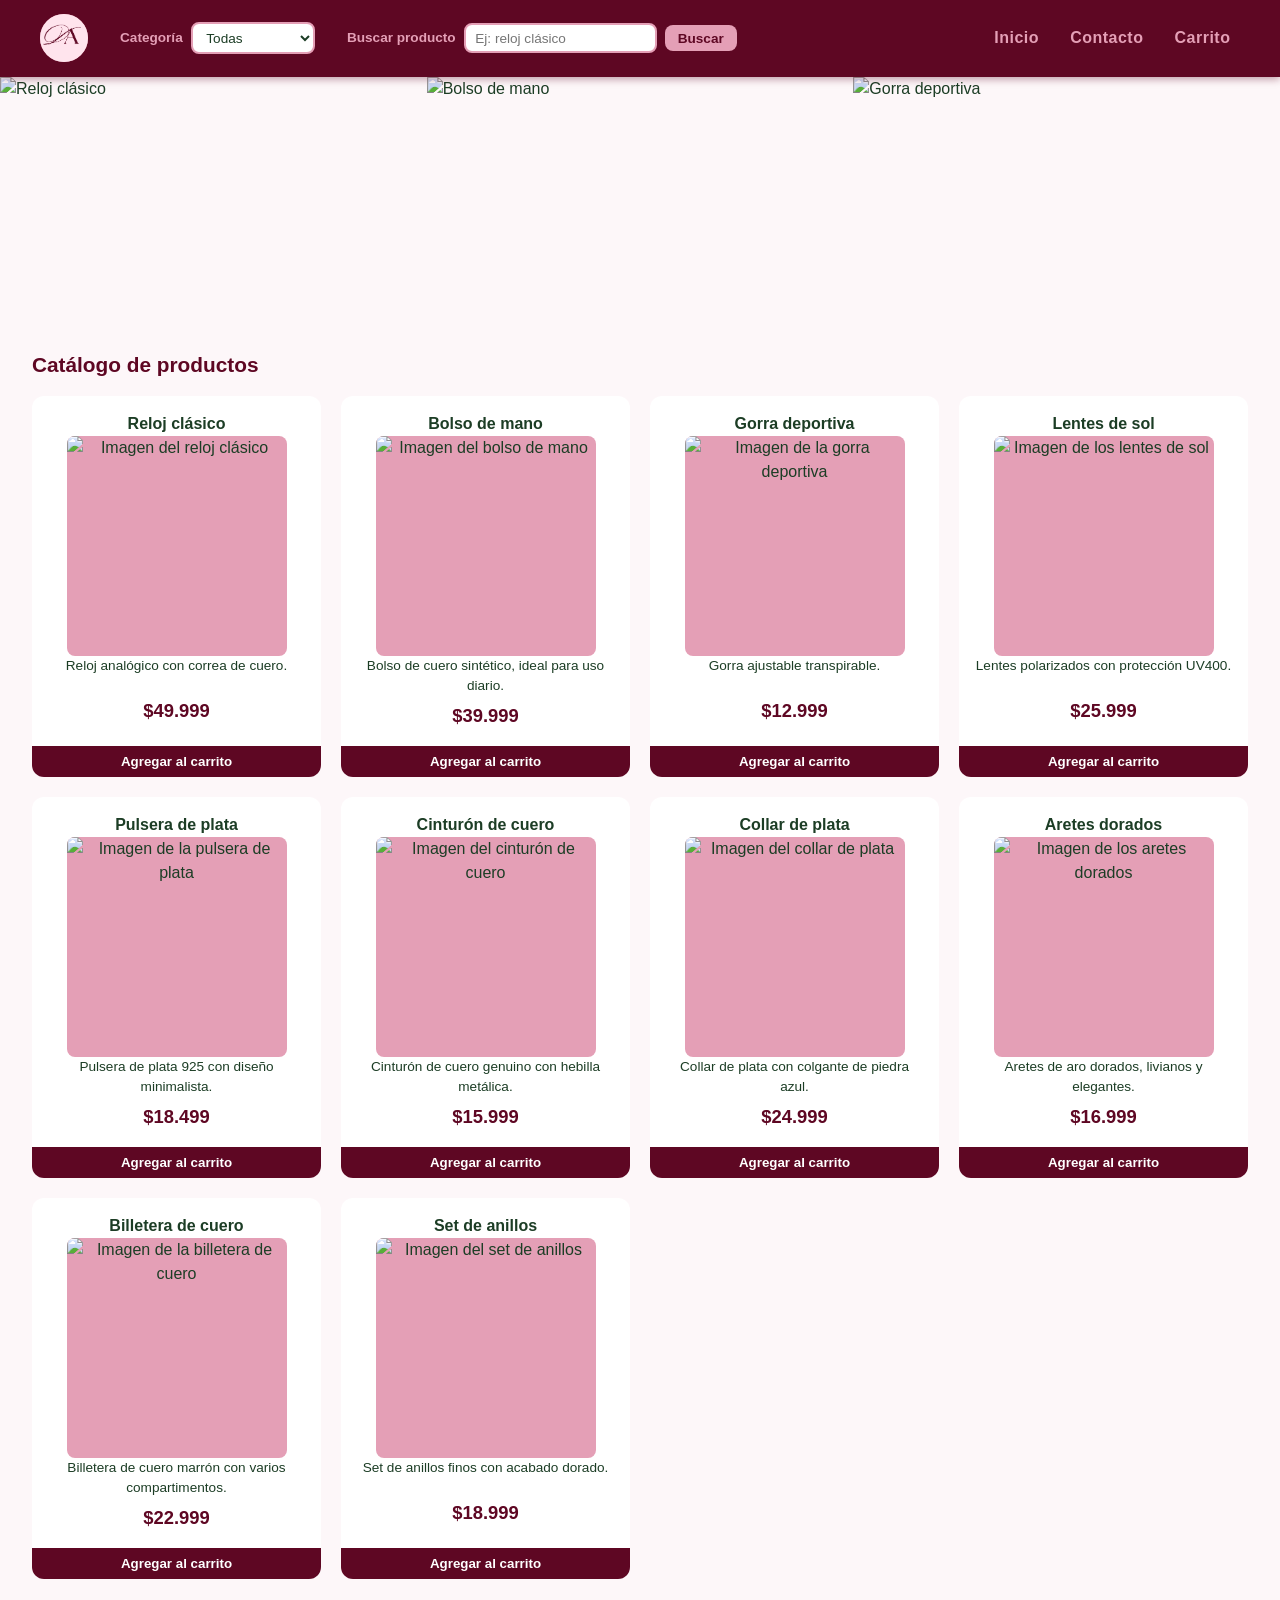
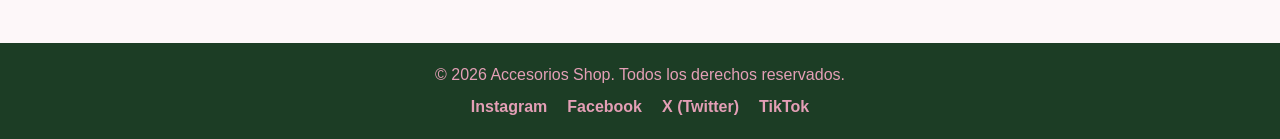
==== index.html @ 0db2d93f "Añade un panel de administración y funcionalidad de edición de productos con nuevos estilos." ====
<!DOCTYPE html>
<html lang="es">
<head>
    <meta charset="UTF-8">
    <meta name="viewport" content="width=device-width, initial-scale=1.0">
    <meta name="description" content="Tienda online de accesorios: relojes, bolsos, gorras y más.">
    <title>Accesorios Shop | E-commerce</title>
    <link rel="stylesheet" href="assets/css/styles.css">
</head>
<body>
    <header>
        <img class="logo" src="assets/img/2.png" alt="Logo de Accesorios Shop" width="48" height="48">

        <form id="filtro-categorias" aria-label="Filtrar por categoría">
            <label for="categoria">Categoría</label>
            <select id="categoria" name="categoria">
                <option value="todas">Todas</option>
                <option value="relojes">Relojes</option>
                <option value="bolsos">Bolsos</option>
                <option value="gorras">Gorras</option>
                <option value="lentes">Lentes de sol</option>
                <option value="joyeria">Joyería</option>
            </select>
        </form>

        <form id="busqueda-producto" action="index.html" method="get" aria-label="Buscar un producto">
            <label for="busqueda">Buscar producto</label>
            <input type="search" id="busqueda" name="busqueda" placeholder="Ej: reloj clásico" list="lista-productos">
            <datalist id="lista-productos">
                <option value="Reloj clásico"></option>
                <option value="Bolso de mano"></option>
                <option value="Gorra deportiva"></option>
                <option value="Lentes de sol"></option>
                <option value="Pulsera de plata"></option>
                <option value="Cinturón de cuero"></option>
                <option value="Collar de plata"></option>
                <option value="Aretes dorados"></option>
                <option value="Billetera de cuero"></option>
                <option value="Set de anillos"></option>
            </datalist>
            <button type="submit">Buscar</button>
        </form>

        <nav class="navbar" aria-label="Navegación principal">
            <ul>
                <li><a href="index.html">Inicio</a></li>
                <li><a href="contacto.html">Contacto</a></li>
                <li><a href="carrito.html">Carrito</a></li>
            </ul>
        </nav>
    </header>

    <div id="galeria-fotos" aria-label="Galería de fotografías decorativa">
        <div class="fotos">
            <img src="https://images.unsplash.com/photo-1777457900943-7fd2f7c42529?q=85&fm=jpg&crop=entropy&cs=srgb&w=800" alt="Reloj clásico">
            <img src="https://images.unsplash.com/photo-1598532163257-ae3c6b2524b6?q=85&fm=jpg&crop=entropy&cs=srgb&w=800" alt="Bolso de mano">
            <img src="https://images.unsplash.com/photo-1588850561407-ed78c282e89b?q=85&fm=jpg&crop=entropy&cs=srgb&w=800" alt="Gorra deportiva">
        </div>
    </div>

    <main>
        <section id="catalogo" aria-labelledby="titulo-catalogo">
            <h2 id="titulo-catalogo">Catálogo de productos</h2>
            <ul>
                <li>
                    <a href="producto.html">
                        <article>
                            <h3>Reloj clásico</h3>
                            <img src="https://images.unsplash.com/photo-1777457900943-7fd2f7c42529?q=85&fm=jpg&crop=entropy&cs=srgb&w=800" alt="Imagen del reloj clásico" width="200" height="200">
                            <p>Reloj analógico con correa de cuero.</p>
                            <p>$49.999</p>
                        </article>
                    </a>
                    <form action="carrito.html" method="get">
                        <label class="sr-only" for="agregar-1">Agregar reloj clásico al carrito</label>
                        <input type="hidden" id="agregar-1" name="producto" value="reloj-clasico">
                        <button type="submit">Agregar al carrito</button>
                    </form>
                </li>
                <li>
                    <a href="producto.html">
                        <article>
                            <h3>Bolso de mano</h3>
                            <img src="https://images.unsplash.com/photo-1598532163257-ae3c6b2524b6?q=85&fm=jpg&crop=entropy&cs=srgb&w=800" alt="Imagen del bolso de mano" width="200" height="200">
                            <p>Bolso de cuero sintético, ideal para uso diario.</p>
                            <p>$39.999</p>
                        </article>
                    </a>
                    <form action="carrito.html" method="get">
                        <label class="sr-only" for="agregar-2">Agregar bolso de mano al carrito</label>
                        <input type="hidden" id="agregar-2" name="producto" value="bolso-de-mano">
                        <button type="submit">Agregar al carrito</button>
                    </form>
                </li>
                <li>
                    <a href="producto.html">
                        <article>
                            <h3>Gorra deportiva</h3>
                            <img src="https://images.unsplash.com/photo-1588850561407-ed78c282e89b?q=85&fm=jpg&crop=entropy&cs=srgb&w=800" alt="Imagen de la gorra deportiva" width="200" height="200">
                            <p>Gorra ajustable transpirable.</p>
                            <p>$12.999</p>
                        </article>
                    </a>
                    <form action="carrito.html" method="get">
                        <label class="sr-only" for="agregar-3">Agregar gorra deportiva al carrito</label>
                        <input type="hidden" id="agregar-3" name="producto" value="gorra-deportiva">
                        <button type="submit">Agregar al carrito</button>
                    </form>
                </li>
                <li>
                    <a href="producto.html">
                        <article>
                            <h3>Lentes de sol</h3>
                            <img src="https://images.unsplash.com/photo-1584036553516-bf83210aa16c?q=85&fm=jpg&crop=entropy&cs=srgb&w=800" alt="Imagen de los lentes de sol" width="200" height="200">
                            <p>Lentes polarizados con protección UV400.</p>
                            <p>$25.999</p>
                        </article>
                    </a>
                    <form action="carrito.html" method="get">
                        <label class="sr-only" for="agregar-4">Agregar lentes de sol al carrito</label>
                        <input type="hidden" id="agregar-4" name="producto" value="lentes-de-sol">
                        <button type="submit">Agregar al carrito</button>
                    </form>
                </li>
                <li>
                    <a href="producto.html">
                        <article>
                            <h3>Pulsera de plata</h3>
                            <img src="https://images.unsplash.com/photo-1681091638833-b2409f8ee8d8?q=85&fm=jpg&crop=entropy&cs=srgb&w=800" alt="Imagen de la pulsera de plata" width="200" height="200">
                            <p>Pulsera de plata 925 con diseño minimalista.</p>
                            <p>$18.499</p>
                        </article>
                    </a>
                    <form action="carrito.html" method="get">
                        <label class="sr-only" for="agregar-5">Agregar pulsera de plata al carrito</label>
                        <input type="hidden" id="agregar-5" name="producto" value="pulsera-de-plata">
                        <button type="submit">Agregar al carrito</button>
                    </form>
                </li>
                <li>
                    <a href="producto.html">
                        <article>
                            <h3>Cinturón de cuero</h3>
                            <img src="https://images.unsplash.com/photo-1565251419287-9097aa7299ec?q=85&fm=jpg&crop=entropy&cs=srgb&w=800" alt="Imagen del cinturón de cuero" width="200" height="200">
                            <p>Cinturón de cuero genuino con hebilla metálica.</p>
                            <p>$15.999</p>
                        </article>
                    </a>
                    <form action="carrito.html" method="get">
                        <label class="sr-only" for="agregar-6">Agregar cinturón de cuero al carrito</label>
                        <input type="hidden" id="agregar-6" name="producto" value="cinturon-de-cuero">
                        <button type="submit">Agregar al carrito</button>
                    </form>
                </li>
                <li>
                    <a href="producto.html">
                        <article>
                            <h3>Collar de plata</h3>
                            <img src="https://images.unsplash.com/photo-1599643478518-a784e5dc4c8f?q=85&fm=jpg&crop=entropy&cs=srgb&w=800" alt="Imagen del collar de plata" width="200" height="200">
                            <p>Collar de plata con colgante de piedra azul.</p>
                            <p>$24.999</p>
                        </article>
                    </a>
                    <form action="carrito.html" method="get">
                        <label class="sr-only" for="agregar-7">Agregar collar de plata al carrito</label>
                        <input type="hidden" id="agregar-7" name="producto" value="collar-de-plata">
                        <button type="submit">Agregar al carrito</button>
                    </form>
                </li>
                <li>
                    <a href="producto.html">
                        <article>
                            <h3>Aretes dorados</h3>
                            <img src="https://images.unsplash.com/photo-1630019852942-f89202989a59?q=85&fm=jpg&crop=entropy&cs=srgb&w=800" alt="Imagen de los aretes dorados" width="200" height="200">
                            <p>Aretes de aro dorados, livianos y elegantes.</p>
                            <p>$16.999</p>
                        </article>
                    </a>
                    <form action="carrito.html" method="get">
                        <label class="sr-only" for="agregar-8">Agregar aretes dorados al carrito</label>
                        <input type="hidden" id="agregar-8" name="producto" value="aretes-dorados">
                        <button type="submit">Agregar al carrito</button>
                    </form>
                </li>
                <li>
                    <a href="producto.html">
                        <article>
                            <h3>Billetera de cuero</h3>
                            <img src="https://images.unsplash.com/photo-1627123424574-724758594e93?q=85&fm=jpg&crop=entropy&cs=srgb&w=800" alt="Imagen de la billetera de cuero" width="200" height="200">
                            <p>Billetera de cuero marrón con varios compartimentos.</p>
                            <p>$22.999</p>
                        </article>
                    </a>
                    <form action="carrito.html" method="get">
                        <label class="sr-only" for="agregar-9">Agregar billetera de cuero al carrito</label>
                        <input type="hidden" id="agregar-9" name="producto" value="billetera-de-cuero">
                        <button type="submit">Agregar al carrito</button>
                    </form>
                </li>
                <li>
                    <a href="producto.html">
                        <article>
                            <h3>Set de anillos</h3>
                            <img src="https://images.unsplash.com/photo-1605100804763-247f67b3557e?q=85&fm=jpg&crop=entropy&cs=srgb&w=800" alt="Imagen del set de anillos" width="200" height="200">
                            <p>Set de anillos finos con acabado dorado.</p>
                            <p>$18.999</p>
                        </article>
                    </a>
                    <form action="carrito.html" method="get">
                        <label class="sr-only" for="agregar-10">Agregar set de anillos al carrito</label>
                        <input type="hidden" id="agregar-10" name="producto" value="set-de-anillos">
                        <button type="submit">Agregar al carrito</button>
                    </form>
                </li>
            </ul>
        </section>
    </main>

    <footer>
        <p>&copy; 2026 Accesorios Shop. Todos los derechos reservados.</p>
        <nav aria-label="Redes sociales">
            <ul>
                <li><a href="https://www.instagram.com/" target="_blank" rel="noopener noreferrer">Instagram</a></li>
                <li><a href="https://www.facebook.com/" target="_blank" rel="noopener noreferrer">Facebook</a></li>
                <li><a href="https://x.com/" target="_blank" rel="noopener noreferrer">X (Twitter)</a></li>
                <li><a href="https://www.tiktok.com/" target="_blank" rel="noopener noreferrer">TikTok</a></li>
            </ul>
        </nav>
    </footer>
</body>
</html>
---- assets/css/styles.css ----
:root {
    --bordo-oscuro: #5E0723;
    --rosa-claro: #E49FB6;
    --verde-oscuro: #1C3D25;
    --blanco: #FDF7F9;
}

* {
    margin: 0;
    padding: 0;
    box-sizing: border-box;
}

body {
    font-family: "Segoe UI", Arial, sans-serif;
    background-color: var(--blanco);
    color: var(--verde-oscuro);
    line-height: 1.5;
}

a {
    text-decoration: none;
    color: inherit;
}

/* ---------- Header / Navbar ---------- */
header {
    display: flex;
    flex-wrap: wrap;
    align-items: center;
    gap: 0.5rem 1rem;
    padding: 0.75rem 1rem;
    background-color: var(--bordo-oscuro);
    position: sticky;
    top: 0;
    z-index: 10;
    box-shadow: 0 2px 8px rgba(94, 7, 35, 0.4);
}

img {
    max-width: 100%;
    height: auto;
}

.logo {
    width: 48px;
    height: 48px;
    object-fit: contain;
    border-radius: 50%;
    background-color: var(--rosa-claro);
}

.navbar ul {
    list-style: none;
    display: flex;
    flex-direction: column;
    gap: 0.25rem;
}

.navbar a {
    font-size: 0.85rem;
    font-weight: 600;
    letter-spacing: 0.03em;
    color: var(--rosa-claro);
    padding: 0.25rem 0.6rem;
    border-radius: 6px;
    transition: background-color 0.2s, color 0.2s;
}

.navbar a:hover,
.navbar a:focus {
    background-color: var(--rosa-claro);
    color: var(--bordo-oscuro);
}

/* ---------- Galería de fotos decorativa ---------- */
#galeria-fotos {
    width: 100%;
    padding: 0;
    overflow: hidden;
}

#galeria-fotos .fotos {
    display: flex;
    flex-direction: row;
    width: 100%;
    padding: 0;
}

#galeria-fotos .fotos img {
    width: 33.333%;
    height: 180px;
    object-fit: cover;
    display: block;
    flex-shrink: 0;
}

/* ---------- Filtros del header ---------- */
#filtro-categorias,
#busqueda-producto {
    display: flex;
    align-items: center;
    gap: 0.5rem;
    margin-left: 1rem;
}

#filtro-categorias label,
#busqueda-producto label {
    font-weight: 600;
    font-size: 0.85rem;
    color: var(--rosa-claro);
}

#filtro-categorias select,
#busqueda-producto input[type="search"] {
    padding: 0.35rem 0.6rem;
    border: 2px solid var(--rosa-claro);
    border-radius: 8px;
    background-color: #fff;
    color: var(--verde-oscuro);
    font-size: 0.85rem;
    cursor: pointer;
}

#busqueda-producto input[type="search"] {
    min-width: 160px;
    cursor: text;
}

#busqueda-producto input[type="search"]:focus {
    outline: none;
    border-color: var(--verde-oscuro);
    box-shadow: 0 0 0 3px rgba(228, 159, 182, 0.4);
}

#busqueda-producto button {
    padding: 0.35rem 0.8rem;
    border: none;
    border-radius: 8px;
    background-color: var(--rosa-claro);
    color: var(--bordo-oscuro);
    font-weight: 600;
    font-size: 0.85rem;
    cursor: pointer;
    transition: background-color 0.2s, color 0.2s;
}

#busqueda-producto button:hover,
#busqueda-producto button:focus {
    background-color: var(--verde-oscuro);
    color: #fff;
}

/* ---------- Catálogo ---------- */
#catalogo {
    max-width: 1400px;
    margin: 0 auto;
    padding: 1.5rem 2rem;
    width: 100%;
}

#catalogo h2 {
    font-size: 1.3rem;
    color: var(--bordo-oscuro);
    margin-bottom: 1rem;
}

#catalogo ul {
    list-style: none;
    display: grid;
    grid-template-columns: repeat(auto-fill, minmax(240px, 1fr));
    gap: 1.25rem;
}

#catalogo li > a {
    display: block;
    color: inherit;
}

#catalogo article {
    display: flex;
    flex-direction: column;
    align-items: center;
    text-align: center;
    background-color: #fff;
    border-radius: 12px 12px 0 0;
    padding: 1rem;
    height: 350px;
    transition: transform 0.2s, box-shadow 0.2s;
}

#catalogo article:hover {
    transform: translateY(-4px);
    box-shadow: 0 6px 14px rgba(94, 7, 35, 0.35);
}

#catalogo h3 {
    font-size: 1rem;
    color: var(--verde-oscuro);
}

#catalogo img {
    display: block;
    width: min(220px, 100%);
    height: auto;
    aspect-ratio: 1 / 1;
    object-fit: cover;
    object-position: center;
    flex-shrink: 0;
    margin: 0 auto;
    border-radius: 8px;
    background-color: var(--rosa-claro);
}

#catalogo p:nth-of-type(1) {
    font-size: 0.85rem;
    color: var(--verde-oscuro);
    flex-grow: 1;
}

#catalogo p:nth-of-type(2) {
    font-size: 1.15rem;
    font-weight: 700;
    color: var(--bordo-oscuro);
    margin: 0.35rem 0;
}

#catalogo button {
    width: 100%;
    padding: 0.5rem;
    border: none;
    border-radius: 0 0 12px 12px;
    background-color: var(--bordo-oscuro);
    color: #fff;
    font-weight: 600;
    cursor: pointer;
    transition: background-color 0.2s;
}

#catalogo button:hover,
#catalogo button:focus {
    background-color: var(--verde-oscuro);
}

#catalogo li.nuevo-producto > a {
    display: flex;
    height: 100%;
}

#catalogo li.nuevo-producto article {
    justify-content: center;
    border-style: dashed;
    background-color: var(--blanco);
    width: 100%;
}

#catalogo li.nuevo-producto article:hover {
    transform: none;
    box-shadow: none;
    border-color: var(--bordo-oscuro);
}

#catalogo .mas {
    display: block;
    font-size: 3rem;
    font-weight: 700;
    line-height: 1;
    color: var(--bordo-oscuro);
}

#catalogo li.nuevo-producto p {
    font-size: 0.85rem;
    font-weight: 600;
    color: var(--verde-oscuro);
    margin-top: 0.5rem;
}

/* ---------- Catálogo del administrador ---------- */
#catalogo.admin article {
    position: relative;
    border-radius: 12px;
}

#catalogo .icono-editar {
    position: absolute;
    top: 0.75rem;
    right: 0.75rem;
    display: grid;
    place-items: center;
    width: 36px;
    height: 36px;
    border-radius: 50%;
    background-color: var(--bordo-oscuro);
    color: var(--rosa-claro);
    transition: background-color 0.2s, color 0.2s;
}

#catalogo .icono-editar svg {
    width: 18px;
    height: 18px;
}

#catalogo .icono-editar:hover,
#catalogo .icono-editar:focus {
    background-color: var(--verde-oscuro);
    color: #fff;
}

/* ---------- Detalle de producto ---------- */
#detalle-producto {
    max-width: 900px;
    margin: 0 auto;
    padding: 1rem;
}

.breadcrumb ol {
    list-style: none;
    display: flex;
    flex-wrap: wrap;
    gap: 0.25rem 0.5rem;
    margin-bottom: 1.25rem;
    font-size: 0.85rem;
}

.breadcrumb li:not(:last-child)::after {
    content: "/";
    margin-left: 0.5rem;
    color: var(--rosa-claro);
}

.breadcrumb a {
    font-weight: 600;
    color: var(--verde-oscuro);
}

.breadcrumb a:hover {
    color: var(--bordo-oscuro);
}

.breadcrumb [aria-current="page"] {
    color: var(--bordo-oscuro);
    font-weight: 700;
}

#detalle-producto > article {
    display: flex;
    flex-direction: column;
    align-items: center;
    gap: 1.5rem;
    background-color: #fff;
    border: 2px solid var(--rosa-claro);
    border-radius: 12px;
    padding: 1.5rem;
}

#detalle-producto > article > img {
    width: 100%;
    max-width: 320px;
    height: auto;
    aspect-ratio: 1 / 1;
    object-fit: cover;
    object-position: center;
    border-radius: 8px;
    background-color: var(--rosa-claro);
}

.detalle-info {
    display: flex;
    flex-direction: column;
    width: 100%;
}

.detalle-info h1 {
    font-size: 1.5rem;
    color: var(--bordo-oscuro);
}

.detalle-info .precio {
    font-size: 1.6rem;
    font-weight: 700;
    color: var(--bordo-oscuro);
    margin: 0.5rem 0;
}

.detalle-info .descripcion {
    margin-bottom: 1rem;
}

.caracteristicas {
    list-style: none;
    margin-bottom: 1rem;
}

.caracteristicas li::before {
    content: "• ";
    color: var(--rosa-claro);
    font-weight: 700;
}

.stock {
    font-weight: 600;
    color: var(--verde-oscuro);
    margin-bottom: 1rem;
}

.detalle-info form {
    display: flex;
    align-items: center;
    flex-wrap: wrap;
    gap: 0.5rem;
}

.detalle-info label {
    font-weight: 600;
}

.detalle-info input[type="number"] {
    width: 70px;
    padding: 0.45rem;
    border: 2px solid var(--bordo-oscuro);
    border-radius: 8px;
    font-size: 1rem;
}

.detalle-info form button {
    padding: 0.5rem 1.5rem;
    border: none;
    border-radius: 8px;
    background-color: var(--bordo-oscuro);
    color: #fff;
    font-weight: 600;
    cursor: pointer;
    transition: background-color 0.2s;
}

.detalle-info form button:hover,
.detalle-info form button:focus {
    background-color: var(--verde-oscuro);
}

/* ---------- Productos relacionados ---------- */
#relacionados {
    margin-top: 2rem;
}

#relacionados h2 {
    text-align: center;
    font-size: 1.3rem;
    color: var(--bordo-oscuro);
    margin-bottom: 1rem;
}

#relacionados ul {
    list-style: none;
    display: grid;
    grid-template-columns: repeat(auto-fill, minmax(160px, 1fr));
    gap: 1rem;
}

#relacionados article {
    display: flex;
    flex-direction: column;
    align-items: center;
    text-align: center;
    background-color: #fff;
    border: 2px solid var(--rosa-claro);
    border-radius: 12px;
    padding: 1rem;
    height: 100%;
    transition: transform 0.2s, box-shadow 0.2s;
}

#relacionados article:hover {
    transform: translateY(-4px);
    box-shadow: 0 6px 14px rgba(94, 7, 35, 0.35);
}

#relacionados h3 {
    font-size: 1rem;
    color: var(--verde-oscuro);
}

#relacionados img {
    display: block;
    width: min(160px, 100%);
    height: auto;
    aspect-ratio: 1 / 1;
    object-fit: cover;
    object-position: center;
    flex-shrink: 0;
    margin: 0 auto;
    border-radius: 8px;
    background-color: var(--rosa-claro);
}

#relacionados p {
    font-size: 1.15rem;
    font-weight: 700;
    color: var(--bordo-oscuro);
    margin: 0.35rem 0;
}

#relacionados a {
    font-weight: 600;
    color: var(--bordo-oscuro);
}

#relacionados a:hover,
#relacionados a:focus {
    text-decoration: underline;
}

/* ---------- Carrito de compras ---------- */
#carrito {
    max-width: 900px;
    margin: 0 auto;
    padding: 1rem;
}

#carrito h1 {
    font-size: 1.5rem;
    color: var(--bordo-oscuro);
    margin-bottom: 1.25rem;
    text-align: center;
}

#items-carrito {
    overflow-x: auto;
}

#carrito table {
    width: 100%;
    border-collapse: collapse;
    background-color: #fff;
    border: 2px solid var(--rosa-claro);
    border-radius: 12px;
    font-size: 0.95rem;
}

#carrito caption {
    font-weight: 600;
    color: var(--verde-oscuro);
    padding: 0.5rem;
}

#carrito thead th {
    background-color: var(--bordo-oscuro);
    color: var(--rosa-claro);
    text-align: left;
    padding: 0.6rem 0.75rem;
    font-size: 0.85rem;
    letter-spacing: 0.03em;
}

#carrito tbody td {
    padding: 0.75rem;
    border-top: 1px solid var(--rosa-claro);
    vertical-align: middle;
}

#carrito tbody td:first-child {
    display: flex;
    align-items: center;
    gap: 0.75rem;
    font-weight: 600;
    color: var(--verde-oscuro);
}

#carrito tbody td:first-child a:hover,
#carrito tbody td:first-child a:focus {
    color: var(--bordo-oscuro);
    text-decoration: underline;
}

#carrito tbody img {
    width: 64px;
    height: 64px;
    object-fit: cover;
    border-radius: 8px;
    background-color: var(--rosa-claro);
}

#carrito td form {
    display: flex;
    align-items: center;
    gap: 0.4rem;
}

#carrito td input[type="number"] {
    width: 60px;
    padding: 0.35rem;
    border: 2px solid var(--bordo-oscuro);
    border-radius: 8px;
    font-size: 0.95rem;
}

#carrito td form button {
    padding: 0.35rem 0.7rem;
    border: none;
    border-radius: 8px;
    background-color: var(--verde-oscuro);
    color: #fff;
    font-weight: 600;
    font-size: 0.8rem;
    cursor: pointer;
    transition: background-color 0.2s;
}

#carrito td form button:hover,
#carrito td form button:focus {
    background-color: var(--bordo-oscuro);
}

.eliminar {
    font-weight: 600;
    font-size: 0.85rem;
    color: var(--bordo-oscuro);
}

.eliminar:hover,
.eliminar:focus {
    text-decoration: underline;
}

/* ---------- Resumen del carrito ---------- */
#resumen-carrito {
    max-width: 360px;
    margin: 1.5rem 0 0 auto;
    background-color: #fff;
    border: 2px solid var(--rosa-claro);
    border-radius: 12px;
    padding: 1.25rem;
    display: flex;
    flex-direction: column;
    gap: 1rem;
}

#resumen-carrito h2 {
    font-size: 1.15rem;
    color: var(--bordo-oscuro);
    text-align: center;
}

#resumen-carrito dl div {
    display: flex;
    justify-content: space-between;
    padding: 0.25rem 0;
}

#resumen-carrito dt {
    font-weight: 600;
    color: var(--verde-oscuro);
}

#resumen-carrito dd {
    font-weight: 600;
    color: var(--verde-oscuro);
}

#resumen-carrito .total {
    border-top: 2px solid var(--rosa-claro);
    margin-top: 0.5rem;
    padding-top: 0.75rem;
    font-size: 1.15rem;
}

#resumen-carrito .total dt,
#resumen-carrito .total dd {
    color: var(--bordo-oscuro);
    font-weight: 700;
}

#resumen-carrito button {
    width: 100%;
    padding: 0.65rem;
    border: none;
    border-radius: 8px;
    background-color: var(--bordo-oscuro);
    color: #fff;
    font-weight: 700;
    font-size: 1rem;
    cursor: pointer;
    transition: background-color 0.2s;
}

#resumen-carrito button:hover,
#resumen-carrito button:focus {
    background-color: var(--verde-oscuro);
}

.seguir-comprando {
    text-align: center;
    font-weight: 600;
    color: var(--bordo-oscuro);
}

.seguir-comprando:hover,
.seguir-comprando:focus {
    text-decoration: underline;
}

/* ---------- Formulario de contacto ---------- */
#contacto {
    max-width: 600px;
    margin: 0 auto;
    padding: 1rem;
}

#contacto h1 {
    font-size: 1.5rem;
    color: var(--bordo-oscuro);
    text-align: center;
    margin-bottom: 1.25rem;
}

#contacto form {
    display: flex;
    flex-direction: column;
    gap: 1rem;
    background-color: #fff;
    border: 2px solid var(--rosa-claro);
    border-radius: 12px;
    padding: 1.5rem;
}

#contacto .campo {
    display: flex;
    flex-direction: column;
    gap: 0.35rem;
}

#contacto label {
    font-weight: 600;
    color: var(--verde-oscuro);
}

#contacto input[type="text"],
#contacto input[type="email"],
#contacto input[type="tel"],
#contacto textarea {
    padding: 0.55rem 0.75rem;
    border: 2px solid var(--bordo-oscuro);
    border-radius: 8px;
    font-size: 0.95rem;
    font-family: inherit;
    color: var(--verde-oscuro);
    background-color: var(--blanco);
}

#contacto textarea {
    resize: vertical;
}

#contacto input:focus,
#contacto textarea:focus {
    outline: none;
    border-color: var(--verde-oscuro);
    box-shadow: 0 0 0 3px rgba(228, 159, 182, 0.4);
}

#contacto button[type="submit"] {
    align-self: center;
    width: 100%;
    padding: 0.65rem;
    border: none;
    border-radius: 8px;
    background-color: var(--bordo-oscuro);
    color: #fff;
    font-weight: 700;
    font-size: 1rem;
    cursor: pointer;
    transition: background-color 0.2s;
}

#contacto button[type="submit"]:hover,
#contacto button[type="submit"]:focus {
    background-color: var(--verde-oscuro);
}

@media (min-width: 600px) {
    #contacto h1 {
        font-size: 2rem;
    }
}

/* ---------- Formulario de nuevo / edición de producto ---------- */
#nuevo-producto,
#editar-producto {
    max-width: 600px;
    margin: 0 auto;
    padding: 1rem;
}

#nuevo-producto h1,
#editar-producto h1 {
    font-size: 1.5rem;
    color: var(--bordo-oscuro);
    text-align: center;
    margin-bottom: 1.25rem;
}

#nuevo-producto form,
#editar-producto form {
    display: flex;
    flex-direction: column;
    gap: 1rem;
    background-color: #fff;
    border: 2px solid var(--rosa-claro);
    border-radius: 12px;
    padding: 1.5rem;
}

#nuevo-producto .campo,
#editar-producto .campo {
    display: flex;
    flex-direction: column;
    gap: 0.35rem;
}

#nuevo-producto label,
#editar-producto label {
    font-weight: 600;
    color: var(--verde-oscuro);
}

#nuevo-producto input[type="text"],
#nuevo-producto input[type="number"],
#nuevo-producto textarea,
#nuevo-producto input[type="file"],
#editar-producto input[type="text"],
#editar-producto input[type="number"],
#editar-producto textarea,
#editar-producto input[type="file"] {
    padding: 0.55rem 0.75rem;
    border: 2px solid var(--bordo-oscuro);
    border-radius: 8px;
    font-size: 0.95rem;
    font-family: inherit;
    color: var(--verde-oscuro);
    background-color: var(--blanco);
}

#nuevo-producto textarea,
#editar-producto textarea {
    resize: vertical;
}

#nuevo-producto input:focus,
#nuevo-producto textarea:focus,
#editar-producto input:focus,
#editar-producto textarea:focus {
    outline: none;
    border-color: var(--verde-oscuro);
    box-shadow: 0 0 0 3px rgba(228, 159, 182, 0.4);
}

#nuevo-producto button[type="submit"],
#editar-producto button[type="submit"] {
    align-self: center;
    width: 100%;
    padding: 0.65rem;
    border: none;
    border-radius: 8px;
    background-color: var(--bordo-oscuro);
    color: #fff;
    font-weight: 700;
    font-size: 1rem;
    cursor: pointer;
    transition: background-color 0.2s;
}

#nuevo-producto button[type="submit"]:hover,
#nuevo-producto button[type="submit"]:focus,
#editar-producto button[type="submit"]:hover,
#editar-producto button[type="submit"]:focus {
    background-color: var(--verde-oscuro);
}

@media (min-width: 600px) {
    #nuevo-producto h1,
    #editar-producto h1 {
        font-size: 2rem;
    }
}

.sr-only {
    position: absolute;
    width: 1px;
    height: 1px;
    padding: 0;
    margin: -1px;
    overflow: hidden;
    clip: rect(0, 0, 0, 0);
    white-space: nowrap;
    border: 0;
}

.navbar a.activo {
    background-color: var(--rosa-claro);
    color: var(--bordo-oscuro);
}

@media (max-width: 600px) {
    /* ---------- Header / Navegación en móvil ---------- */
    header {
        padding: 0.6rem 0.75rem;
        gap: 0.4rem 0.75rem;
    }

    .navbar {
        margin-left: auto;
        order: 1;
    }

    .navbar ul {
        flex-direction: row;
        gap: 0.25rem;
    }

    .navbar a {
        font-size: 0.8rem;
        padding: 0.3rem 0.5rem;
    }

    #filtro-categorias,
    #busqueda-producto {
        width: 100%;
        margin-left: 0;
        order: 2;
        flex-wrap: wrap;
    }

    #filtro-categorias select {
        flex-grow: 1;
        min-width: 0;
    }

    #busqueda-producto input[type="search"] {
        flex-grow: 1;
        min-width: 0;
    }

    #busqueda-producto button {
        white-space: nowrap;
    }

    /* ---------- Galería de fotos: carrusel en móvil ---------- */
    #galeria-fotos .fotos {
        overflow-x: auto;
        scroll-snap-type: x mandatory;
        -webkit-overflow-scrolling: touch;
        scrollbar-width: none;
    }

    #galeria-fotos .fotos::-webkit-scrollbar {
        display: none;
    }

    #galeria-fotos .fotos img {
        width: 100%;
        height: 200px;
        flex-shrink: 0;
        scroll-snap-align: start;
    }

    /* ---------- Catálogo en móvil ---------- */
    #catalogo {
        padding: 1rem;
    }

    #catalogo ul {
        grid-template-columns: repeat(auto-fill, minmax(300px, 1fr));
        gap: 1rem;
    }

    /* ---------- Detalle de producto en móvil ---------- */
    .detalle-info form {
        width: 100%;
    }

    .detalle-info form button {
        flex-grow: 1;
    }

    #detalle-producto > article {
        padding: 1rem;
    }

    /* ---------- Carrito de compras en móvil ---------- */
    #resumen-carrito {
        max-width: 100%;
        margin-left: 0;
    }

    #carrito thead {
        display: none;
    }

    #carrito tr {
        display: block;
        border-bottom: 2px solid var(--rosa-claro);
        padding: 0.5rem 0;
    }

    #carrito tbody td {
        display: flex;
        justify-content: space-between;
        align-items: center;
        gap: 0.75rem;
        border-top: none;
        padding: 0.5rem 0.75rem;
    }

    #carrito tbody td::before {
        content: attr(data-titulo);
        font-weight: 700;
        color: var(--bordo-oscuro);
        flex-shrink: 0;
    }

    #carrito tbody td[data-titulo="Producto"]::before {
        display: none;
    }

    #carrito td form {
        flex-wrap: wrap;
    }

    /* ---------- Formularios (contacto y producto) en móvil ---------- */
    #contacto,
    #nuevo-producto,
    #editar-producto {
        padding: 0.75rem;
    }

    #contacto form,
    #nuevo-producto form,
    #editar-producto form {
        padding: 1rem;
    }

    /* ---------- Footer en móvil ---------- */
    footer {
        padding: 1rem 0.75rem;
    }
}

@media (min-width: 600px) {
    #detalle-producto > article {
        flex-direction: row;
        align-items: flex-start;
    }

    .detalle-info h1 {
        font-size: 2rem;
    }
}

/* ---------- Footer ---------- */
footer {
    margin-top: 2rem;
    padding: 1.25rem 1rem;
    background-color: var(--verde-oscuro);
    color: var(--rosa-claro);
    text-align: center;
}

footer nav ul {
    list-style: none;
    display: flex;
    justify-content: center;
    flex-wrap: wrap;
    gap: 0.5rem 1.25rem;
    margin-top: 0.5rem;
}

footer a {
    font-weight: 600;
    color: var(--rosa-claro);
    transition: color 0.2s;
}

footer a:hover,
footer a:focus {
    color: var(--blanco);
}

/* ---------- Responsive ---------- */
@media (min-width: 600px) {
    header {
        justify-content: space-between;
        padding: 0.75rem 2rem;
    }

    .navbar {
        margin-left: auto;
    }

    .navbar ul {
        flex-direction: row;
        gap: 0.5rem;
    }

    .navbar a {
        font-size: 1rem;
    }

    /* Los filtros se alinean a la izquierda, junto al logo */
    #filtro-categorias,
    #busqueda-producto {
        margin-left: 1rem;
        width: auto;
    }

    #filtro-categorias {
        order: 1;
    }

    #busqueda-producto {
        order: 2;
    }

    .navbar {
        order: 3;
    }
}

/* ---------- Pantallas grandes / desktop ---------- */
@media (min-width: 1024px) {
    header {
        padding: 0.9rem 2.5rem;
    }

    .navbar ul {
        gap: 0.75rem;
    }

    #catalogo {
        padding: 2rem;
    }

    #galeria-fotos .fotos img {
        height: 240px;
    }
}

/* ---------- Login ---------- */
#login {
    max-width: 600px;
    margin: 0 auto;
    padding: 1rem;
}

#login h1 {
    font-size: 1.5rem;
    color: var(--bordo-oscuro);
    text-align: center;
    margin-bottom: 1.25rem;
}

#login form {
    display: flex;
    flex-direction: column;
    gap: 1rem;
    background-color: #fff;
    border: 2px solid var(--rosa-claro);
    border-radius: 12px;
    padding: 1.5rem;
}

#login .campo {
    display: flex;
    flex-direction: column;
    gap: 0.35rem;
}

#login label {
    font-weight: 600;
    color: var(--verde-oscuro);
}

#login input[type="text"],
#login input[type="password"] {
    padding: 0.55rem 0.75rem;
    border: 2px solid var(--bordo-oscuro);
    border-radius: 8px;
    font-size: 0.95rem;
    font-family: inherit;
    color: var(--verde-oscuro);
    background-color: var(--blanco);
}

#login input:focus {
    outline: none;
    border-color: var(--verde-oscuro);
    box-shadow: 0 0 0 3px rgba(228, 159, 182, 0.4);
}

#login button[type="submit"] {
    width: 100%;
    padding: 0.65rem;
    border: none;
    border-radius: 8px;
    background-color: var(--bordo-oscuro);
    color: #fff;
    font-weight: 700;
    font-size: 1rem;
    cursor: pointer;
    transition: background-color 0.2s;
}

#login button[type="submit"]:hover,
#login button[type="submit"]:focus {
    background-color: var(--verde-oscuro);
}

#login .boton-crear-cuenta {
    display: block;
    text-align: center;
    padding: 0.65rem;
    border: 2px solid var(--bordo-oscuro);
    border-radius: 8px;
    background-color: transparent;
    color: var(--bordo-oscuro);
    font-weight: 700;
    font-size: 1rem;
    text-decoration: none;
    transition: background-color 0.2s, color 0.2s;
}

#login .boton-crear-cuenta:hover,
#login .boton-crear-cuenta:focus {
    background-color: var(--bordo-oscuro);
    color: #fff;
}

@media (min-width: 600px) {
    #login h1 {
        font-size: 2rem;
    }
}
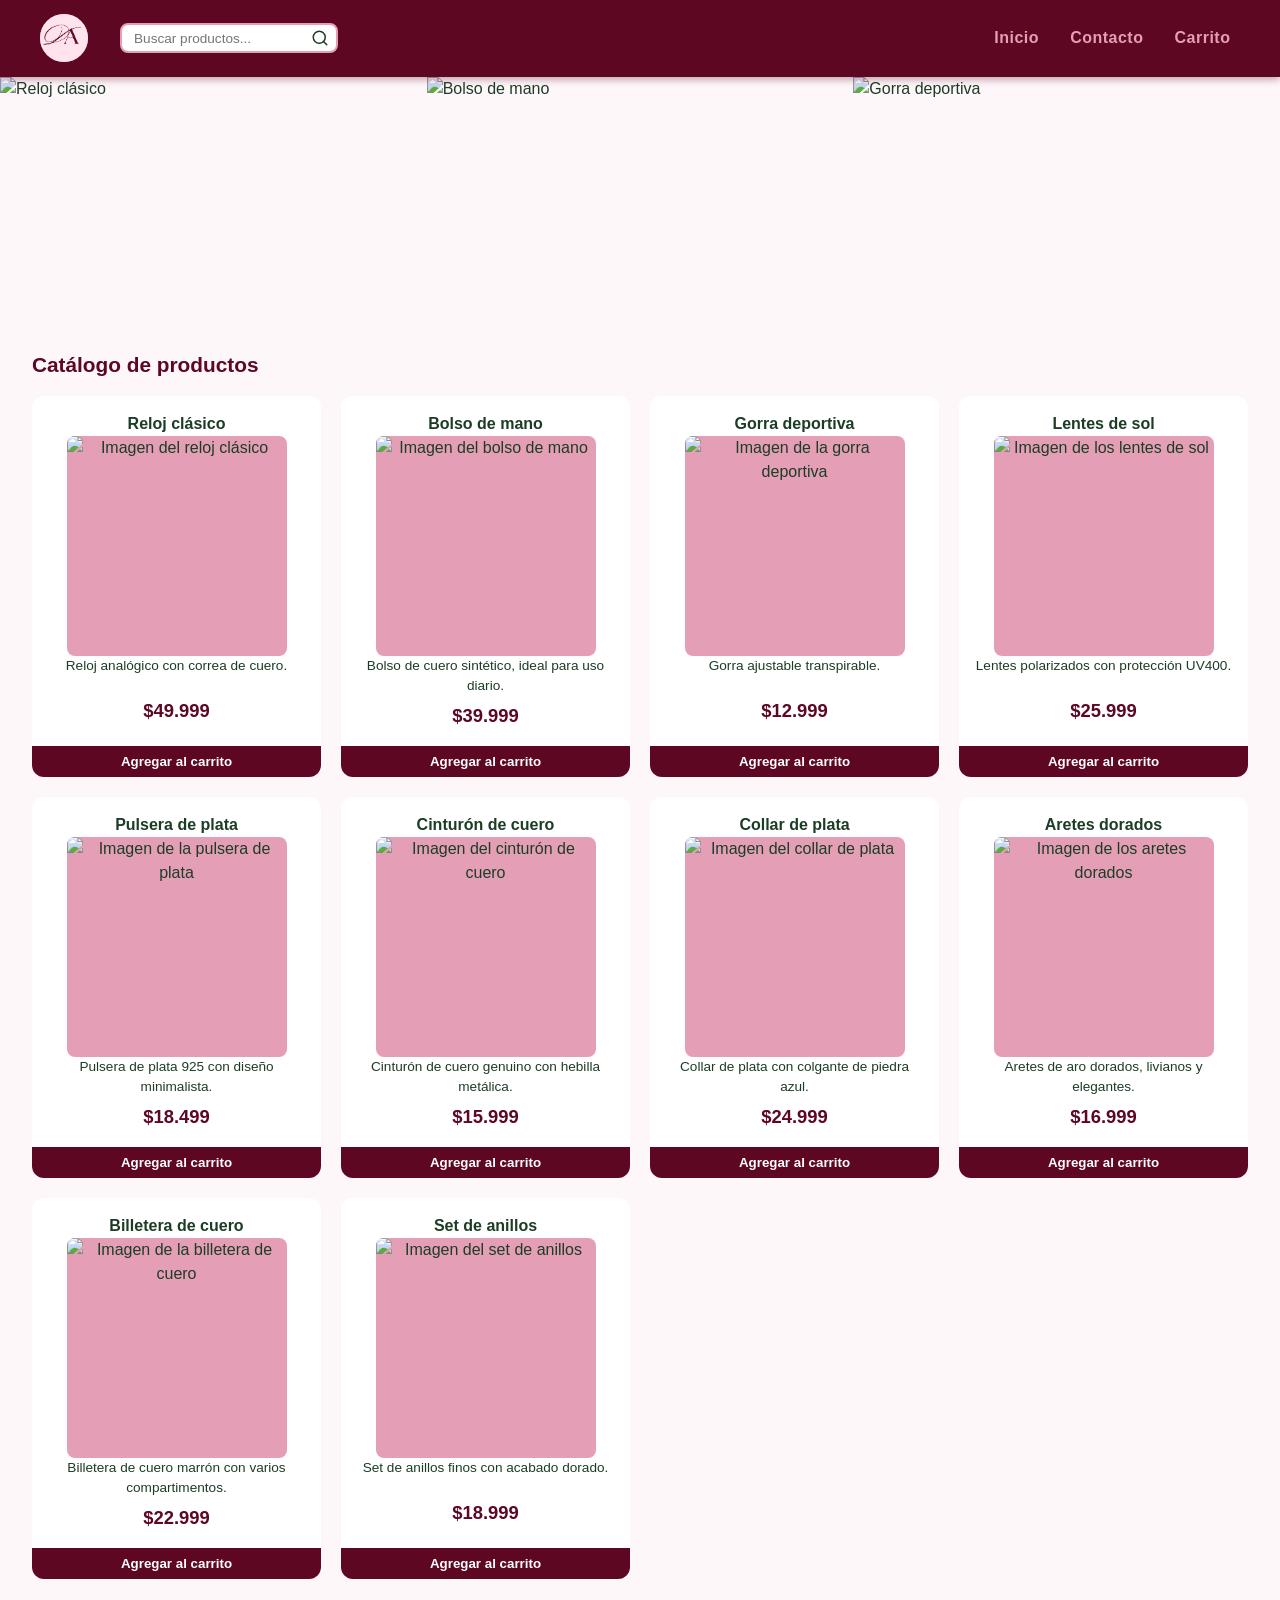
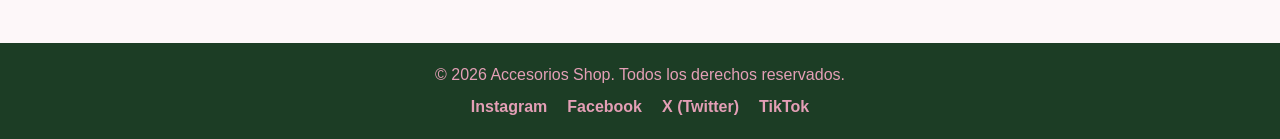
==== commit 01c92e5a: "Implementa búsqueda y filtros de productos en la nueva página de búsqueda" ====
--- a/index.html
+++ b/index.html
@@ -11,34 +11,17 @@
     <header>
         <img class="logo" src="assets/img/2.png" alt="Logo de Accesorios Shop" width="48" height="48">
 
-        <form id="filtro-categorias" aria-label="Filtrar por categoría">
-            <label for="categoria">Categoría</label>
-            <select id="categoria" name="categoria">
-                <option value="todas">Todas</option>
-                <option value="relojes">Relojes</option>
-                <option value="bolsos">Bolsos</option>
-                <option value="gorras">Gorras</option>
-                <option value="lentes">Lentes de sol</option>
-                <option value="joyeria">Joyería</option>
-            </select>
-        </form>
-
-        <form id="busqueda-producto" action="index.html" method="get" aria-label="Buscar un producto">
-            <label for="busqueda">Buscar producto</label>
-            <input type="search" id="busqueda" name="busqueda" placeholder="Ej: reloj clásico" list="lista-productos">
-            <datalist id="lista-productos">
-                <option value="Reloj clásico"></option>
-                <option value="Bolso de mano"></option>
-                <option value="Gorra deportiva"></option>
-                <option value="Lentes de sol"></option>
-                <option value="Pulsera de plata"></option>
-                <option value="Cinturón de cuero"></option>
-                <option value="Collar de plata"></option>
-                <option value="Aretes dorados"></option>
-                <option value="Billetera de cuero"></option>
-                <option value="Set de anillos"></option>
-            </datalist>
-            <button type="submit">Buscar</button>
+        <form id="busqueda-producto" action="busqueda.html" method="get" aria-label="Buscar un producto">
+            <label class="sr-only" for="busqueda">Buscar un producto</label>
+            <div class="buscador-lupa">
+                <input type="search" id="busqueda" name="busqueda" placeholder="Buscar productos...">
+                <button type="submit" class="btn-lupa" aria-label="Buscar">
+                    <svg xmlns="http://www.w3.org/2000/svg" viewBox="0 0 24 24" fill="none" stroke="currentColor" stroke-width="2" stroke-linecap="round" stroke-linejoin="round" aria-hidden="true">
+                        <circle cx="11" cy="11" r="8"></circle>
+                        <path d="m21 21-4.3-4.3"></path>
+                    </svg>
+                </button>
+            </div>
         </form>
 
         <nav class="navbar" aria-label="Navegación principal">
--- a/assets/css/styles.css
+++ b/assets/css/styles.css
@@ -21,6 +21,10 @@
 a {
     text-decoration: none;
     color: inherit;
+}
+
+main {
+    min-height: 79vh;
 }
 
 /* ---------- Header / Navbar ---------- */
@@ -95,35 +99,27 @@
     flex-shrink: 0;
 }
 
-/* ---------- Filtros del header ---------- */
-#filtro-categorias,
+/* ---------- Búsqueda del header ---------- */
 #busqueda-producto {
     display: flex;
     align-items: center;
-    gap: 0.5rem;
     margin-left: 1rem;
 }
 
-#filtro-categorias label,
-#busqueda-producto label {
-    font-weight: 600;
+.buscador-lupa {
+    position: relative;
+    display: flex;
+    align-items: center;
+}
+
+#busqueda-producto input[type="search"] {
+    padding: 0.35rem 2rem 0.35rem 0.75rem;
+    min-width: 160px;
+    border: 2px solid var(--rosa-claro);
+    border-radius: 8px;
+    background-color: #fff;
+    color: var(--verde-oscuro);
     font-size: 0.85rem;
-    color: var(--rosa-claro);
-}
-
-#filtro-categorias select,
-#busqueda-producto input[type="search"] {
-    padding: 0.35rem 0.6rem;
-    border: 2px solid var(--rosa-claro);
-    border-radius: 8px;
-    background-color: #fff;
-    color: var(--verde-oscuro);
-    font-size: 0.85rem;
-    cursor: pointer;
-}
-
-#busqueda-producto input[type="search"] {
-    min-width: 160px;
     cursor: text;
 }
 
@@ -133,22 +129,32 @@
     box-shadow: 0 0 0 3px rgba(228, 159, 182, 0.4);
 }
 
-#busqueda-producto button {
-    padding: 0.35rem 0.8rem;
+.buscador-lupa .btn-lupa {
+    position: absolute;
+    right: 0.3rem;
+    top: 50%;
+    transform: translateY(-50%);
+    display: grid;
+    place-items: center;
+    width: 26px;
+    height: 26px;
     border: none;
-    border-radius: 8px;
-    background-color: var(--rosa-claro);
-    color: var(--bordo-oscuro);
-    font-weight: 600;
-    font-size: 0.85rem;
+    border-radius: 50%;
+    background-color: transparent;
+    color: var(--verde-oscuro);
     cursor: pointer;
     transition: background-color 0.2s, color 0.2s;
 }
 
-#busqueda-producto button:hover,
-#busqueda-producto button:focus {
-    background-color: var(--verde-oscuro);
-    color: #fff;
+.buscador-lupa .btn-lupa svg {
+    width: 18px;
+    height: 18px;
+}
+
+.buscador-lupa .btn-lupa:hover,
+.buscador-lupa .btn-lupa:focus {
+    background-color: var(--rosa-claro);
+    color: var(--bordo-oscuro);
 }
 
 /* ---------- Catálogo ---------- */
@@ -306,6 +312,127 @@
     color: #fff;
 }
 
+/* ---------- Pantalla de búsqueda y filtros ---------- */
+#resultados-busqueda {
+    max-width: 1400px;
+    margin: 0 auto;
+    padding: 1.5rem 2rem;
+    width: 100%;
+}
+
+#resultados-busqueda h1 {
+    font-size: 1.3rem;
+    color: var(--bordo-oscuro);
+    margin-bottom: 0.35rem;
+}
+
+#resultados-busqueda .resultado-info {
+    font-size: 0.95rem;
+    color: var(--verde-oscuro);
+    margin-bottom: 1.25rem;
+}
+
+.busqueda-layout {
+    display: flex;
+    align-items: flex-start;
+    gap: 1.5rem;
+}
+
+#filtros-busqueda {
+    flex: 0 0 260px;
+    display: flex;
+    flex-direction: column;
+    gap: 1rem;
+    background-color: #fff;
+    border: 2px solid var(--rosa-claro);
+    border-radius: 12px;
+    padding: 1.25rem;
+    position: sticky;
+    top: 90px;
+}
+
+#filtros-busqueda .campo {
+    display: flex;
+    flex-direction: column;
+    gap: 0.35rem;
+}
+
+#filtros-busqueda fieldset {
+    border: 2px solid var(--rosa-claro);
+    border-radius: 8px;
+    padding: 0.6rem 0.75rem 0.75rem;
+    display: flex;
+    flex-direction: column;
+    gap: 0.4rem;
+}
+
+#filtros-busqueda legend {
+    font-weight: 700;
+    color: var(--bordo-oscuro);
+    padding: 0 0.25rem;
+}
+
+#filtros-busqueda label {
+    font-weight: 600;
+    color: var(--verde-oscuro);
+}
+
+#filtros-busqueda fieldset label {
+    display: flex;
+    align-items: center;
+    gap: 0.4rem;
+    font-weight: 500;
+}
+
+#filtros-busqueda input[type="checkbox"] {
+    width: 16px;
+    height: 16px;
+    accent-color: var(--bordo-oscuro);
+}
+
+#filtros-busqueda select,
+#filtros-busqueda input[type="search"] {
+    padding: 0.45rem 0.6rem;
+    border: 2px solid var(--bordo-oscuro);
+    border-radius: 8px;
+    font-size: 0.9rem;
+    font-family: inherit;
+    color: var(--verde-oscuro);
+    background-color: var(--blanco);
+}
+
+#filtros-busqueda select:focus,
+#filtros-busqueda input[type="search"]:focus {
+    outline: none;
+    border-color: var(--verde-oscuro);
+    box-shadow: 0 0 0 3px rgba(228, 159, 182, 0.4);
+}
+
+#filtros-busqueda button[type="submit"] {
+    width: 100%;
+    padding: 0.6rem;
+    border: none;
+    border-radius: 8px;
+    background-color: var(--bordo-oscuro);
+    color: #fff;
+    font-weight: 700;
+    font-size: 0.95rem;
+    cursor: pointer;
+    transition: background-color 0.2s;
+}
+
+#filtros-busqueda button[type="submit"]:hover,
+#filtros-busqueda button[type="submit"]:focus {
+    background-color: var(--verde-oscuro);
+}
+
+.busqueda-layout #catalogo {
+    flex: 1;
+    max-width: none;
+    margin: 0;
+    padding: 0;
+}
+
 /* ---------- Detalle de producto ---------- */
 #detalle-producto {
     max-width: 900px;
@@ -922,7 +1049,6 @@
         padding: 0.3rem 0.5rem;
     }
 
-    #filtro-categorias,
     #busqueda-producto {
         width: 100%;
         margin-left: 0;
@@ -930,18 +1056,14 @@
         flex-wrap: wrap;
     }
 
-    #filtro-categorias select {
+    #busqueda-producto .buscador-lupa {
         flex-grow: 1;
         min-width: 0;
     }
 
     #busqueda-producto input[type="search"] {
-        flex-grow: 1;
+        width: 100%;
         min-width: 0;
-    }
-
-    #busqueda-producto button {
-        white-space: nowrap;
     }
 
     /* ---------- Galería de fotos: carrusel en móvil ---------- */
@@ -971,6 +1093,21 @@
     #catalogo ul {
         grid-template-columns: repeat(auto-fill, minmax(300px, 1fr));
         gap: 1rem;
+    }
+
+    /* ---------- Búsqueda / filtros en móvil ---------- */
+    #resultados-busqueda {
+        padding: 1rem;
+    }
+
+    .busqueda-layout {
+        flex-direction: column;
+    }
+
+    #filtros-busqueda {
+        flex: 1 1 auto;
+        width: 100%;
+        position: static;
     }
 
     /* ---------- Detalle de producto en móvil ---------- */
@@ -1056,6 +1193,18 @@
     }
 }
 
+@media (max-width: 900px) {
+    .busqueda-layout {
+        flex-direction: column;
+    }
+
+    #filtros-busqueda {
+        flex: 1 1 auto;
+        width: 100%;
+        position: static;
+    }
+}
+
 /* ---------- Footer ---------- */
 footer {
     margin-top: 2rem;
@@ -1105,18 +1254,10 @@
         font-size: 1rem;
     }
 
-    /* Los filtros se alinean a la izquierda, junto al logo */
-    #filtro-categorias,
+    /* La búsqueda se alinea a la izquierda, junto al logo */
     #busqueda-producto {
         margin-left: 1rem;
         width: auto;
-    }
-
-    #filtro-categorias {
-        order: 1;
-    }
-
-    #busqueda-producto {
         order: 2;
     }
 
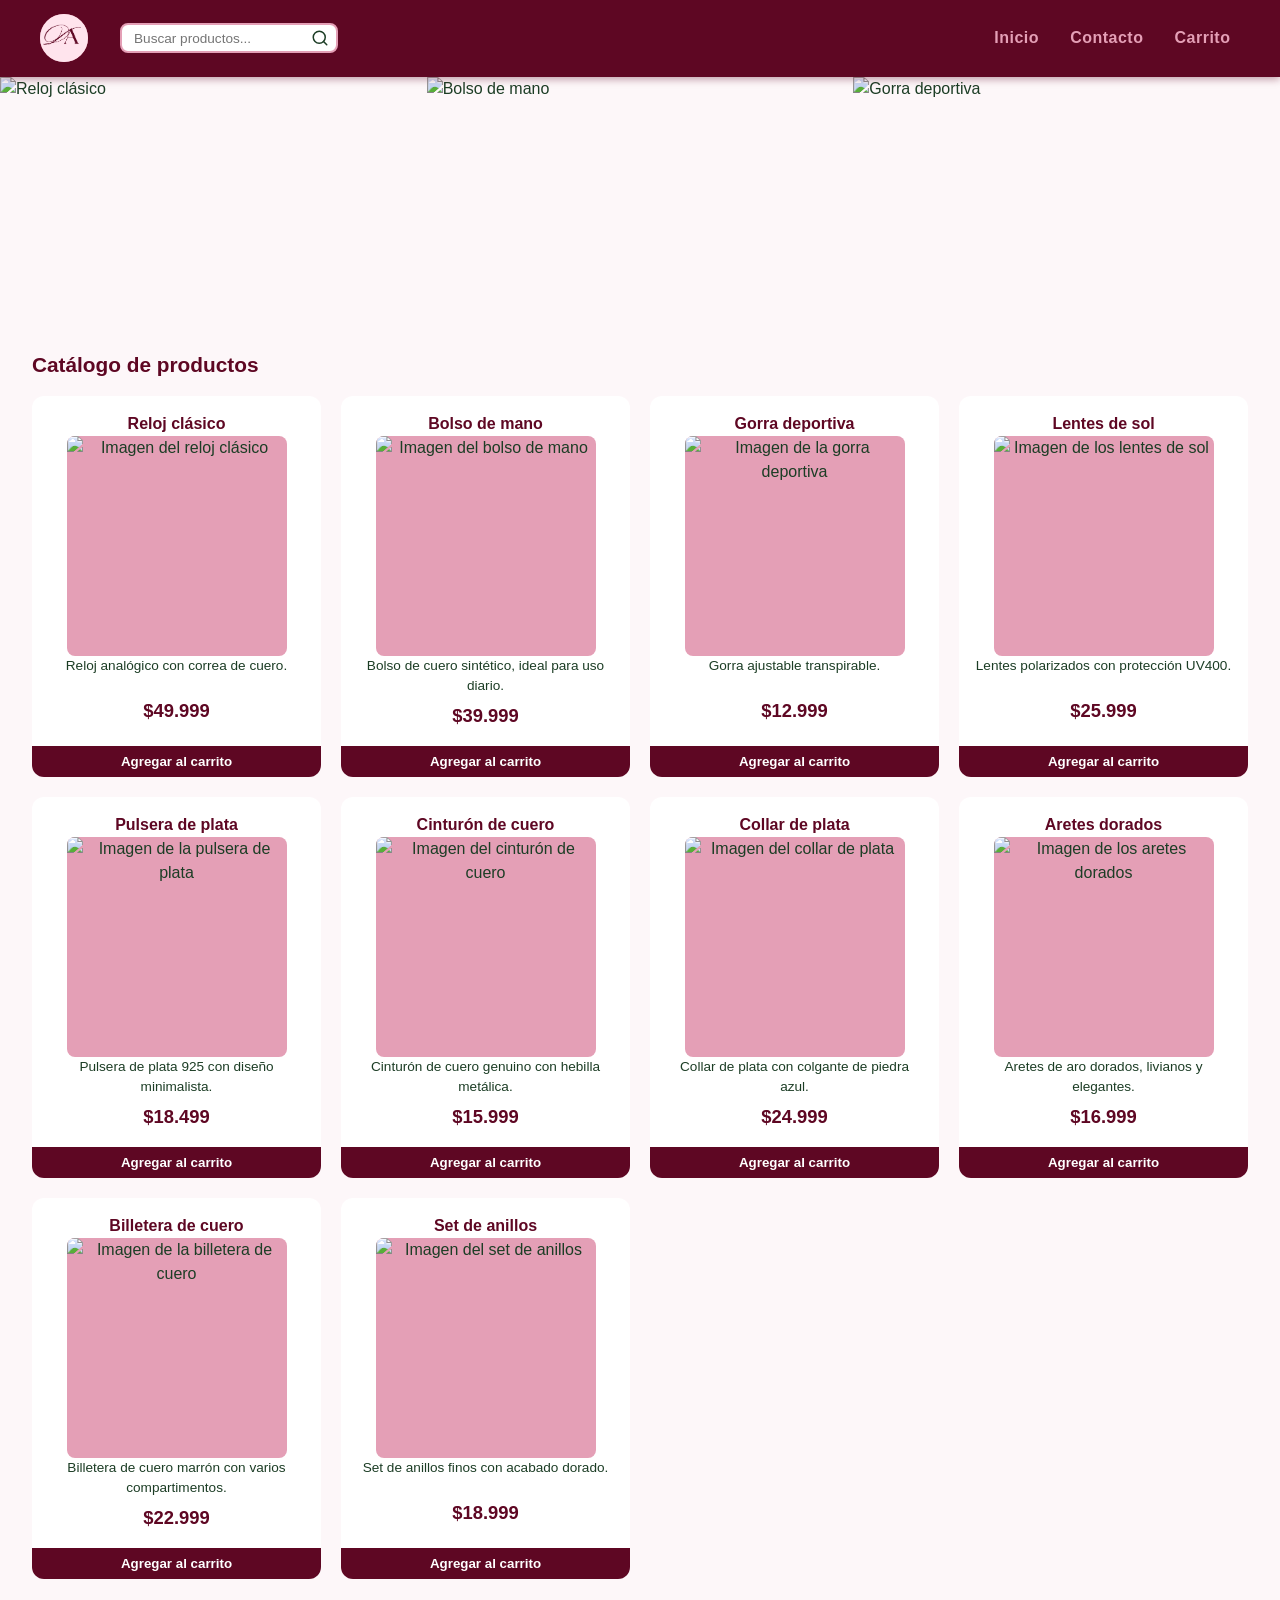
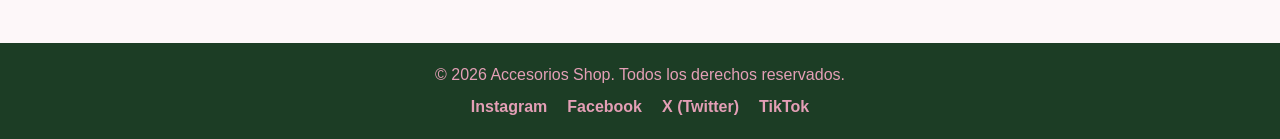
==== commit 823f153a: "Mejora la galería de fotos con una animación de carrusel y ajusta la visualización de las imágenes p" ====
--- a/index.html
+++ b/index.html
@@ -24,17 +24,35 @@
             </div>
         </form>
 
-        <nav class="navbar" aria-label="Navegación principal">
+        <input type="checkbox" id="menu-movil-toggle" class="menu-toggle sr-only">
+        <label for="menu-movil-toggle" class="menu-hamburguesa">
+            <span class="sr-only">Abrir menú de navegación</span>
+            <svg class="icono-hamburguesa" xmlns="http://www.w3.org/2000/svg" viewBox="0 0 24 24" fill="none" stroke="currentColor" stroke-width="2" stroke-linecap="round" stroke-linejoin="round" aria-hidden="true">
+                <line x1="4" y1="6" x2="20" y2="6"></line>
+                <line x1="4" y1="12" x2="20" y2="12"></line>
+                <line x1="4" y1="18" x2="20" y2="18"></line>
+            </svg>
+            <svg class="icono-cerrar" xmlns="http://www.w3.org/2000/svg" viewBox="0 0 24 24" fill="none" stroke="currentColor" stroke-width="2" stroke-linecap="round" stroke-linejoin="round" aria-hidden="true">
+                <line x1="6" y1="6" x2="18" y2="18"></line>
+                <line x1="18" y1="6" x2="6" y2="18"></line>
+            </svg>
+        </label>
+
+        <nav id="menu-movil" class="navbar" aria-label="Navegación principal">
             <ul>
                 <li><a href="index.html">Inicio</a></li>
                 <li><a href="contacto.html">Contacto</a></li>
                 <li><a href="carrito.html">Carrito</a></li>
+                <li class="buscar-producto"><a href="busqueda.html">Buscar producto</a></li>
             </ul>
         </nav>
     </header>
 
     <div id="galeria-fotos" aria-label="Galería de fotografías decorativa">
         <div class="fotos">
+            <img src="https://images.unsplash.com/photo-1777457900943-7fd2f7c42529?q=85&fm=jpg&crop=entropy&cs=srgb&w=800" alt="Reloj clásico">
+            <img src="https://images.unsplash.com/photo-1598532163257-ae3c6b2524b6?q=85&fm=jpg&crop=entropy&cs=srgb&w=800" alt="Bolso de mano">
+            <img src="https://images.unsplash.com/photo-1588850561407-ed78c282e89b?q=85&fm=jpg&crop=entropy&cs=srgb&w=800" alt="Gorra deportiva">
             <img src="https://images.unsplash.com/photo-1777457900943-7fd2f7c42529?q=85&fm=jpg&crop=entropy&cs=srgb&w=800" alt="Reloj clásico">
             <img src="https://images.unsplash.com/photo-1598532163257-ae3c6b2524b6?q=85&fm=jpg&crop=entropy&cs=srgb&w=800" alt="Bolso de mano">
             <img src="https://images.unsplash.com/photo-1588850561407-ed78c282e89b?q=85&fm=jpg&crop=entropy&cs=srgb&w=800" alt="Gorra deportiva">
--- a/assets/css/styles.css
+++ b/assets/css/styles.css
@@ -87,12 +87,18 @@
 #galeria-fotos .fotos {
     display: flex;
     flex-direction: row;
-    width: 100%;
+    width: 200%;
     padding: 0;
+    animation: desplazamiento-carrusel 25s linear infinite;
+}
+
+@keyframes desplazamiento-carrusel {
+    0% { transform: translateX(0); }
+    100% { transform: translateX(-50%); }
 }
 
 #galeria-fotos .fotos img {
-    width: 33.333%;
+    width: 16.666%;
     height: 180px;
     object-fit: cover;
     display: block;
@@ -202,7 +208,7 @@
 
 #catalogo h3 {
     font-size: 1rem;
-    color: var(--verde-oscuro);
+    color: var(--bordo-oscuro);
 }
 
 #catalogo img {
@@ -1027,6 +1033,16 @@
     color: var(--bordo-oscuro);
 }
 
+/* ---------- Botón hamburguesa ---------- */
+.menu-hamburguesa {
+    display: none;
+}
+
+/* La sección "Buscar producto" del menú solo se muestra en el menú desplegable */
+.navbar li.buscar-producto {
+    display: none;
+}
+
 @media (max-width: 600px) {
     /* ---------- Header / Navegación en móvil ---------- */
     header {
@@ -1068,6 +1084,7 @@
 
     /* ---------- Galería de fotos: carrusel en móvil ---------- */
     #galeria-fotos .fotos {
+        animation: none;
         overflow-x: auto;
         scroll-snap-type: x mandatory;
         -webkit-overflow-scrolling: touch;
@@ -1083,6 +1100,10 @@
         height: 200px;
         flex-shrink: 0;
         scroll-snap-align: start;
+    }
+
+    #galeria-fotos .fotos img:nth-child(n+4) {
+        display: none;
     }
 
     /* ---------- Catálogo en móvil ---------- */
@@ -1380,3 +1401,100 @@
         font-size: 2rem;
     }
 }
+
+/* ---------- Menú hamburguesa (responsive) ---------- */
+@media (max-width: 900px) {
+    header {
+        z-index: 30;
+    }
+
+    /* Se oculta el buscador del header y pasa al menú */
+    #busqueda-producto {
+        display: none;
+    }
+
+    /* Botón hamburguesa (label del checkbox) */
+    .menu-hamburguesa {
+        display: inline-flex;
+        align-items: center;
+        justify-content: center;
+        margin-left: auto;
+        order: 1;
+        padding: 0.5rem;
+        border: none;
+        background-color: transparent;
+        color: var(--rosa-claro);
+        cursor: pointer;
+    }
+
+    .menu-hamburguesa:hover {
+        color: var(--rosa-claro);
+    }
+
+    #menu-movil-toggle:focus-visible ~ .menu-hamburguesa {
+        outline: 2px solid var(--rosa-claro);
+        outline-offset: 2px;
+    }
+
+    .menu-hamburguesa svg {
+        width: 22px;
+        height: 22px;
+    }
+
+    .menu-hamburguesa .icono-cerrar {
+        display: none;
+    }
+
+    #menu-movil-toggle:checked ~ .menu-hamburguesa .icono-hamburguesa {
+        display: none;
+    }
+
+    #menu-movil-toggle:checked ~ .menu-hamburguesa .icono-cerrar {
+        display: block;
+    }
+
+    /* El navbar se convierte en un panel que se desliza de manera horizontal */
+    .navbar {
+        position: fixed;
+        top: 0;
+        right: 0;
+        height: 100vh;
+        width: min(78vw, 320px);
+        margin: 0;
+        order: 0;
+        padding: 4.75rem 1.25rem 1.25rem;
+        background-color: var(--bordo-oscuro);
+        box-shadow: -6px 0 20px rgba(0, 0, 0, 0.35);
+        transform: translateX(100%);
+        visibility: hidden;
+        transition: transform 0.3s ease, visibility 0.3s;
+        z-index: 40;
+        overflow-y: auto;
+    }
+
+    .navbar ul {
+        flex-direction: column;
+        gap: 0.75rem;
+    }
+
+    .navbar a {
+        display: block;
+        width: 100%;
+        font-size: 1rem;
+        padding: 0.6rem 0.85rem;
+        text-align: left;
+    }
+
+    #menu-movil-toggle:checked ~ .navbar {
+        transform: translateX(0);
+        visibility: visible;
+    }
+
+    /* Sección "Buscar producto" dentro del menú */
+    .navbar li.buscar-producto {
+        display: block;
+        margin-top: 1rem;
+        padding-top: 1rem;
+        border-top: 2px solid rgba(228, 159, 182, 0.4);
+    }
+}
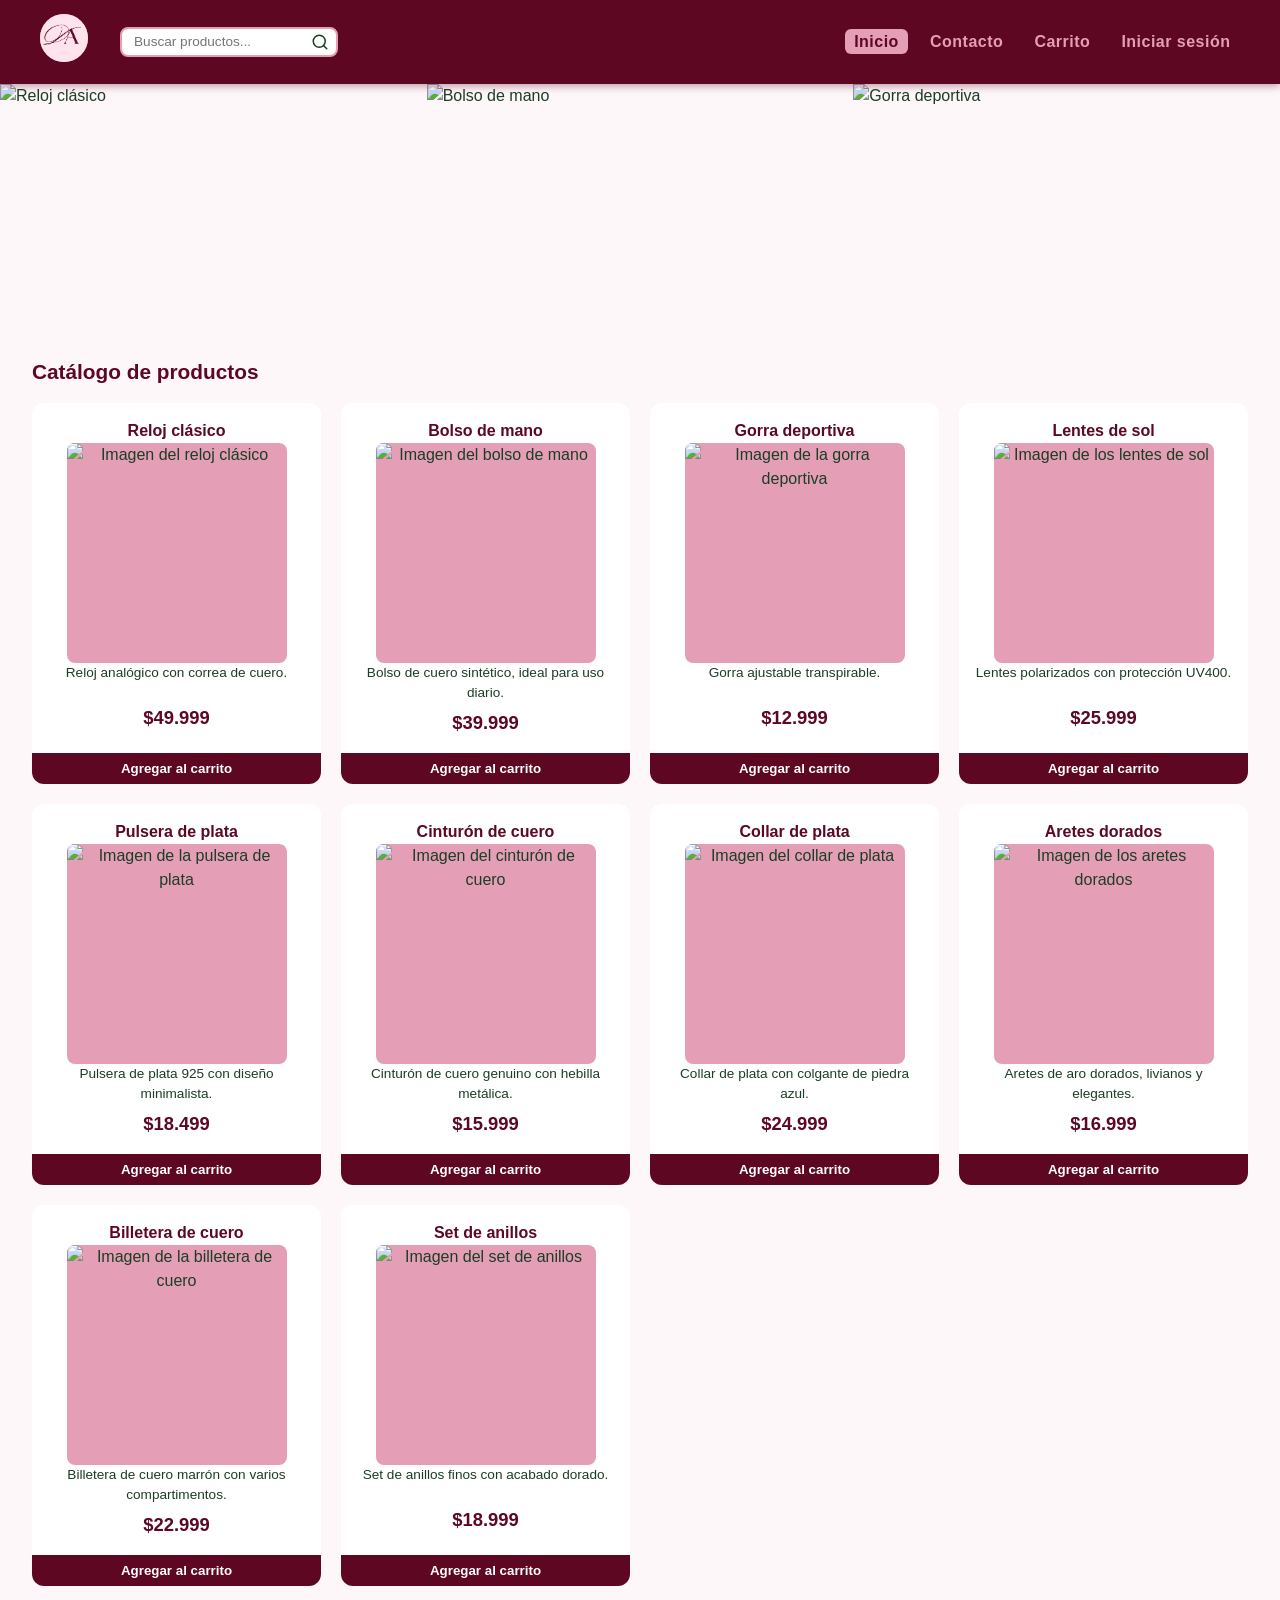
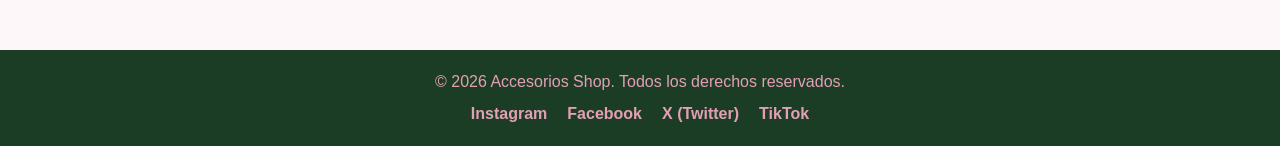
==== commit 712de092: "Refactoriza la estructura HTML eliminando los encabezados y pies de página de varias páginas e imple" ====
--- a/index.html
+++ b/index.html
@@ -8,45 +8,7 @@
     <link rel="stylesheet" href="assets/css/styles.css">
 </head>
 <body>
-    <header>
-        <img class="logo" src="assets/img/2.png" alt="Logo de Accesorios Shop" width="48" height="48">
-
-        <form id="busqueda-producto" action="busqueda.html" method="get" aria-label="Buscar un producto">
-            <label class="sr-only" for="busqueda">Buscar un producto</label>
-            <div class="buscador-lupa">
-                <input type="search" id="busqueda" name="busqueda" placeholder="Buscar productos...">
-                <button type="submit" class="btn-lupa" aria-label="Buscar">
-                    <svg xmlns="http://www.w3.org/2000/svg" viewBox="0 0 24 24" fill="none" stroke="currentColor" stroke-width="2" stroke-linecap="round" stroke-linejoin="round" aria-hidden="true">
-                        <circle cx="11" cy="11" r="8"></circle>
-                        <path d="m21 21-4.3-4.3"></path>
-                    </svg>
-                </button>
-            </div>
-        </form>
-
-        <input type="checkbox" id="menu-movil-toggle" class="menu-toggle sr-only">
-        <label for="menu-movil-toggle" class="menu-hamburguesa">
-            <span class="sr-only">Abrir menú de navegación</span>
-            <svg class="icono-hamburguesa" xmlns="http://www.w3.org/2000/svg" viewBox="0 0 24 24" fill="none" stroke="currentColor" stroke-width="2" stroke-linecap="round" stroke-linejoin="round" aria-hidden="true">
-                <line x1="4" y1="6" x2="20" y2="6"></line>
-                <line x1="4" y1="12" x2="20" y2="12"></line>
-                <line x1="4" y1="18" x2="20" y2="18"></line>
-            </svg>
-            <svg class="icono-cerrar" xmlns="http://www.w3.org/2000/svg" viewBox="0 0 24 24" fill="none" stroke="currentColor" stroke-width="2" stroke-linecap="round" stroke-linejoin="round" aria-hidden="true">
-                <line x1="6" y1="6" x2="18" y2="18"></line>
-                <line x1="18" y1="6" x2="6" y2="18"></line>
-            </svg>
-        </label>
-
-        <nav id="menu-movil" class="navbar" aria-label="Navegación principal">
-            <ul>
-                <li><a href="index.html">Inicio</a></li>
-                <li><a href="contacto.html">Contacto</a></li>
-                <li><a href="carrito.html">Carrito</a></li>
-                <li class="buscar-producto"><a href="busqueda.html">Buscar producto</a></li>
-            </ul>
-        </nav>
-    </header>
+    <header></header>
 
     <div id="galeria-fotos" aria-label="Galería de fotografías decorativa">
         <div class="fotos">
@@ -217,16 +179,7 @@
         </section>
     </main>
 
-    <footer>
-        <p>&copy; 2026 Accesorios Shop. Todos los derechos reservados.</p>
-        <nav aria-label="Redes sociales">
-            <ul>
-                <li><a href="https://www.instagram.com/" target="_blank" rel="noopener noreferrer">Instagram</a></li>
-                <li><a href="https://www.facebook.com/" target="_blank" rel="noopener noreferrer">Facebook</a></li>
-                <li><a href="https://x.com/" target="_blank" rel="noopener noreferrer">X (Twitter)</a></li>
-                <li><a href="https://www.tiktok.com/" target="_blank" rel="noopener noreferrer">TikTok</a></li>
-            </ul>
-        </nav>
-    </footer>
+    <footer></footer>
+    <script src="assets/js/header-footer.js"></script>
 </body>
 </html>
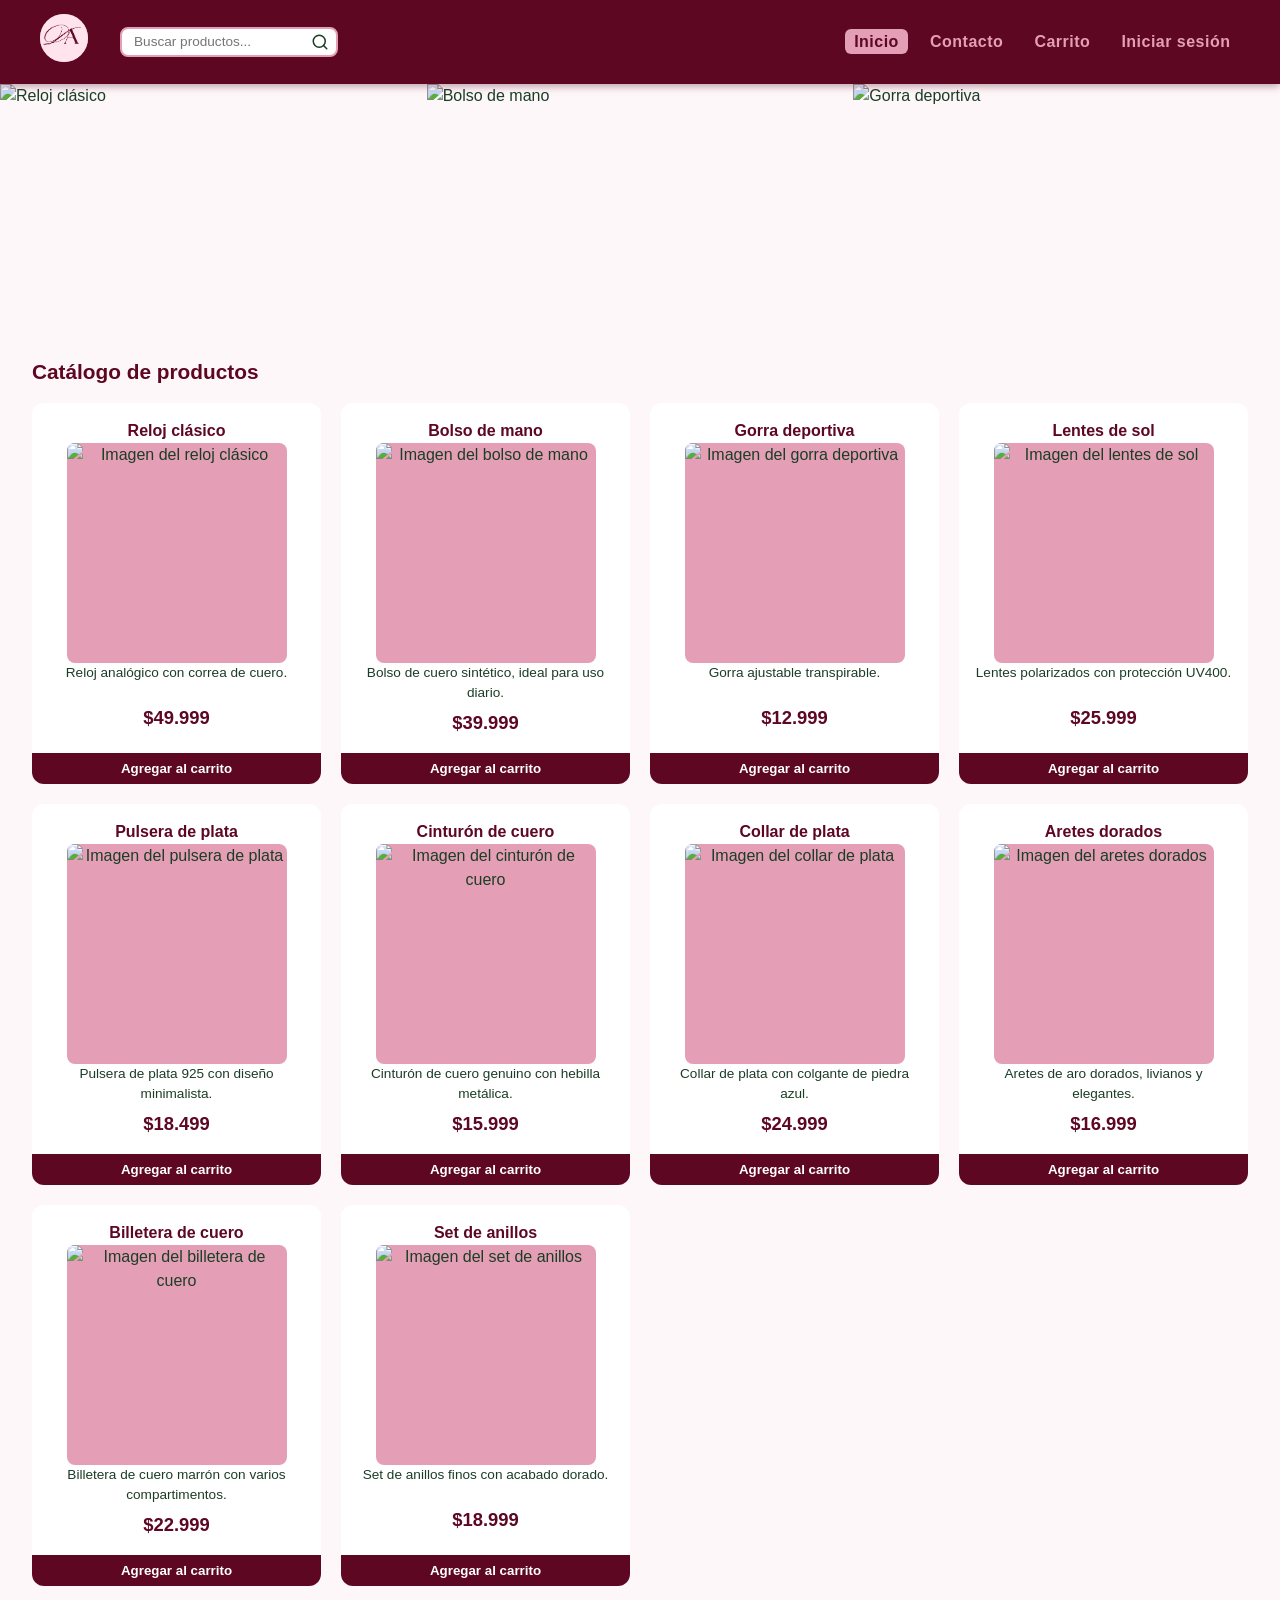
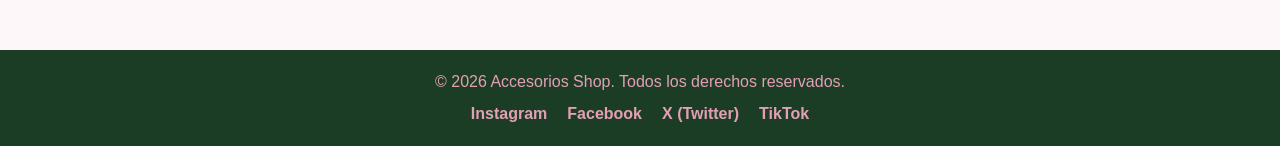
==== commit 52d3ee75: "Refactorizar la gestión del catálogo de productos: eliminar el HTML codificado de forma fija, implem" ====
--- a/index.html
+++ b/index.html
@@ -24,162 +24,12 @@
     <main>
         <section id="catalogo" aria-labelledby="titulo-catalogo">
             <h2 id="titulo-catalogo">Catálogo de productos</h2>
-            <ul>
-                <li>
-                    <a href="producto.html">
-                        <article>
-                            <h3>Reloj clásico</h3>
-                            <img src="https://images.unsplash.com/photo-1777457900943-7fd2f7c42529?q=85&fm=jpg&crop=entropy&cs=srgb&w=800" alt="Imagen del reloj clásico" width="200" height="200">
-                            <p>Reloj analógico con correa de cuero.</p>
-                            <p>$49.999</p>
-                        </article>
-                    </a>
-                    <form action="carrito.html" method="get">
-                        <label class="sr-only" for="agregar-1">Agregar reloj clásico al carrito</label>
-                        <input type="hidden" id="agregar-1" name="producto" value="reloj-clasico">
-                        <button type="submit">Agregar al carrito</button>
-                    </form>
-                </li>
-                <li>
-                    <a href="producto.html">
-                        <article>
-                            <h3>Bolso de mano</h3>
-                            <img src="https://images.unsplash.com/photo-1598532163257-ae3c6b2524b6?q=85&fm=jpg&crop=entropy&cs=srgb&w=800" alt="Imagen del bolso de mano" width="200" height="200">
-                            <p>Bolso de cuero sintético, ideal para uso diario.</p>
-                            <p>$39.999</p>
-                        </article>
-                    </a>
-                    <form action="carrito.html" method="get">
-                        <label class="sr-only" for="agregar-2">Agregar bolso de mano al carrito</label>
-                        <input type="hidden" id="agregar-2" name="producto" value="bolso-de-mano">
-                        <button type="submit">Agregar al carrito</button>
-                    </form>
-                </li>
-                <li>
-                    <a href="producto.html">
-                        <article>
-                            <h3>Gorra deportiva</h3>
-                            <img src="https://images.unsplash.com/photo-1588850561407-ed78c282e89b?q=85&fm=jpg&crop=entropy&cs=srgb&w=800" alt="Imagen de la gorra deportiva" width="200" height="200">
-                            <p>Gorra ajustable transpirable.</p>
-                            <p>$12.999</p>
-                        </article>
-                    </a>
-                    <form action="carrito.html" method="get">
-                        <label class="sr-only" for="agregar-3">Agregar gorra deportiva al carrito</label>
-                        <input type="hidden" id="agregar-3" name="producto" value="gorra-deportiva">
-                        <button type="submit">Agregar al carrito</button>
-                    </form>
-                </li>
-                <li>
-                    <a href="producto.html">
-                        <article>
-                            <h3>Lentes de sol</h3>
-                            <img src="https://images.unsplash.com/photo-1584036553516-bf83210aa16c?q=85&fm=jpg&crop=entropy&cs=srgb&w=800" alt="Imagen de los lentes de sol" width="200" height="200">
-                            <p>Lentes polarizados con protección UV400.</p>
-                            <p>$25.999</p>
-                        </article>
-                    </a>
-                    <form action="carrito.html" method="get">
-                        <label class="sr-only" for="agregar-4">Agregar lentes de sol al carrito</label>
-                        <input type="hidden" id="agregar-4" name="producto" value="lentes-de-sol">
-                        <button type="submit">Agregar al carrito</button>
-                    </form>
-                </li>
-                <li>
-                    <a href="producto.html">
-                        <article>
-                            <h3>Pulsera de plata</h3>
-                            <img src="https://images.unsplash.com/photo-1681091638833-b2409f8ee8d8?q=85&fm=jpg&crop=entropy&cs=srgb&w=800" alt="Imagen de la pulsera de plata" width="200" height="200">
-                            <p>Pulsera de plata 925 con diseño minimalista.</p>
-                            <p>$18.499</p>
-                        </article>
-                    </a>
-                    <form action="carrito.html" method="get">
-                        <label class="sr-only" for="agregar-5">Agregar pulsera de plata al carrito</label>
-                        <input type="hidden" id="agregar-5" name="producto" value="pulsera-de-plata">
-                        <button type="submit">Agregar al carrito</button>
-                    </form>
-                </li>
-                <li>
-                    <a href="producto.html">
-                        <article>
-                            <h3>Cinturón de cuero</h3>
-                            <img src="https://images.unsplash.com/photo-1565251419287-9097aa7299ec?q=85&fm=jpg&crop=entropy&cs=srgb&w=800" alt="Imagen del cinturón de cuero" width="200" height="200">
-                            <p>Cinturón de cuero genuino con hebilla metálica.</p>
-                            <p>$15.999</p>
-                        </article>
-                    </a>
-                    <form action="carrito.html" method="get">
-                        <label class="sr-only" for="agregar-6">Agregar cinturón de cuero al carrito</label>
-                        <input type="hidden" id="agregar-6" name="producto" value="cinturon-de-cuero">
-                        <button type="submit">Agregar al carrito</button>
-                    </form>
-                </li>
-                <li>
-                    <a href="producto.html">
-                        <article>
-                            <h3>Collar de plata</h3>
-                            <img src="https://images.unsplash.com/photo-1599643478518-a784e5dc4c8f?q=85&fm=jpg&crop=entropy&cs=srgb&w=800" alt="Imagen del collar de plata" width="200" height="200">
-                            <p>Collar de plata con colgante de piedra azul.</p>
-                            <p>$24.999</p>
-                        </article>
-                    </a>
-                    <form action="carrito.html" method="get">
-                        <label class="sr-only" for="agregar-7">Agregar collar de plata al carrito</label>
-                        <input type="hidden" id="agregar-7" name="producto" value="collar-de-plata">
-                        <button type="submit">Agregar al carrito</button>
-                    </form>
-                </li>
-                <li>
-                    <a href="producto.html">
-                        <article>
-                            <h3>Aretes dorados</h3>
-                            <img src="https://images.unsplash.com/photo-1630019852942-f89202989a59?q=85&fm=jpg&crop=entropy&cs=srgb&w=800" alt="Imagen de los aretes dorados" width="200" height="200">
-                            <p>Aretes de aro dorados, livianos y elegantes.</p>
-                            <p>$16.999</p>
-                        </article>
-                    </a>
-                    <form action="carrito.html" method="get">
-                        <label class="sr-only" for="agregar-8">Agregar aretes dorados al carrito</label>
-                        <input type="hidden" id="agregar-8" name="producto" value="aretes-dorados">
-                        <button type="submit">Agregar al carrito</button>
-                    </form>
-                </li>
-                <li>
-                    <a href="producto.html">
-                        <article>
-                            <h3>Billetera de cuero</h3>
-                            <img src="https://images.unsplash.com/photo-1627123424574-724758594e93?q=85&fm=jpg&crop=entropy&cs=srgb&w=800" alt="Imagen de la billetera de cuero" width="200" height="200">
-                            <p>Billetera de cuero marrón con varios compartimentos.</p>
-                            <p>$22.999</p>
-                        </article>
-                    </a>
-                    <form action="carrito.html" method="get">
-                        <label class="sr-only" for="agregar-9">Agregar billetera de cuero al carrito</label>
-                        <input type="hidden" id="agregar-9" name="producto" value="billetera-de-cuero">
-                        <button type="submit">Agregar al carrito</button>
-                    </form>
-                </li>
-                <li>
-                    <a href="producto.html">
-                        <article>
-                            <h3>Set de anillos</h3>
-                            <img src="https://images.unsplash.com/photo-1605100804763-247f67b3557e?q=85&fm=jpg&crop=entropy&cs=srgb&w=800" alt="Imagen del set de anillos" width="200" height="200">
-                            <p>Set de anillos finos con acabado dorado.</p>
-                            <p>$18.999</p>
-                        </article>
-                    </a>
-                    <form action="carrito.html" method="get">
-                        <label class="sr-only" for="agregar-10">Agregar set de anillos al carrito</label>
-                        <input type="hidden" id="agregar-10" name="producto" value="set-de-anillos">
-                        <button type="submit">Agregar al carrito</button>
-                    </form>
-                </li>
-            </ul>
+            <ul></ul>
         </section>
     </main>
 
     <footer></footer>
     <script src="assets/js/header-footer.js"></script>
+    <script src="assets/js/productos.js"></script>
 </body>
 </html>
--- a/assets/css/styles.css
+++ b/assets/css/styles.css
@@ -237,7 +237,7 @@
     margin: 0.35rem 0;
 }
 
-#catalogo button {
+#catalogo button:not(.icono-eliminar) {
     width: 100%;
     padding: 0.5rem;
     border: none;
@@ -249,8 +249,8 @@
     transition: background-color 0.2s;
 }
 
-#catalogo button:hover,
-#catalogo button:focus {
+#catalogo button:not(.icono-eliminar):hover,
+#catalogo button:not(.icono-eliminar):focus {
     background-color: var(--verde-oscuro);
 }
 
@@ -318,6 +318,35 @@
     color: #fff;
 }
 
+/* X para eliminar producto (interacción con JS en el futuro) */
+#catalogo .icono-eliminar {
+    position: absolute;
+    top: 0.75rem;
+    left: 0.75rem;
+    display: grid;
+    place-items: center;
+    width: 36px;
+    height: 36px;
+    padding: 0;
+    border: none;
+    border-radius: 50%;
+    background-color: transparent;
+    color: var(--bordo-oscuro);
+    cursor: pointer;
+    transition: box-shadow 0.2s;
+}
+
+#catalogo .icono-eliminar svg {
+    width: 18px;
+    height: 18px;
+}
+
+#catalogo .icono-eliminar:hover,
+#catalogo .icono-eliminar:focus {
+    box-shadow: 0 0 10px 2px var(--rosa-claro);
+}
+
+
 /* ---------- Pantalla de búsqueda y filtros ---------- */
 #resultados-busqueda {
     max-width: 1400px;
@@ -473,6 +502,13 @@
 .breadcrumb [aria-current="page"] {
     color: var(--bordo-oscuro);
     font-weight: 700;
+}
+
+/* Breadcrumb del administrador: alineado a la columna centrada del catálogo */
+.breadcrumb-admin {
+    max-width: 1400px;
+    margin: 0 auto;
+    padding: 1.5rem 2rem 0;
 }
 
 #detalle-producto > article {
@@ -960,10 +996,12 @@
 #nuevo-producto input[type="number"],
 #nuevo-producto textarea,
 #nuevo-producto input[type="file"],
+#nuevo-producto select,
 #editar-producto input[type="text"],
 #editar-producto input[type="number"],
 #editar-producto textarea,
-#editar-producto input[type="file"] {
+#editar-producto input[type="file"],
+#editar-producto select {
     padding: 0.55rem 0.75rem;
     border: 2px solid var(--bordo-oscuro);
     border-radius: 8px;
@@ -980,8 +1018,10 @@
 
 #nuevo-producto input:focus,
 #nuevo-producto textarea:focus,
+#nuevo-producto select:focus,
 #editar-producto input:focus,
-#editar-producto textarea:focus {
+#editar-producto textarea:focus,
+#editar-producto select:focus {
     outline: none;
     border-color: var(--verde-oscuro);
     box-shadow: 0 0 0 3px rgba(228, 159, 182, 0.4);
@@ -1038,6 +1078,16 @@
     display: none;
 }
 
+/* Overlay para cerrar el menú al tocar por fuera (solo mobile) */
+.menu-overlay {
+    display: none;
+}
+
+/* Botón X para cerrar el menú (solo mobile) */
+.menu-cerrar {
+    display: none;
+}
+
 /* La sección "Buscar producto" del menú solo se muestra en el menú desplegable */
 .navbar li.buscar-producto {
     display: none;
@@ -1111,6 +1161,10 @@
         padding: 1rem;
     }
 
+    .breadcrumb-admin {
+        padding: 1rem 1rem 0;
+    }
+
     #catalogo ul {
         grid-template-columns: repeat(auto-fill, minmax(300px, 1fr));
         gap: 1rem;
@@ -1299,6 +1353,15 @@
 
     #catalogo {
         padding: 2rem;
+    }
+
+    .breadcrumb-admin {
+        padding: 2rem 2rem 0;
+    }
+
+    #catalogo .icono-eliminar {
+        top: 0rem;
+        left: 0.05rem;
     }
 
     #galeria-fotos .fotos img {
@@ -1451,6 +1514,34 @@
 
     #menu-movil-toggle:checked ~ .menu-hamburguesa .icono-cerrar {
         display: block;
+    }
+
+    /* Overlay: al tocar por fuera del panel se cierra el menú */
+    #menu-movil-toggle:checked ~ .menu-overlay {
+        display: block;
+        position: fixed;
+        inset: 0;
+        z-index: 35;
+        background-color: rgba(0, 0, 0, 0.4);
+    }
+
+    /* Botón X dentro del panel (esquina superior derecha) */
+    .menu-cerrar {
+        display: flex;
+        position: absolute;
+        top: 1rem;
+        right: 1rem;
+        padding: 0.5rem;
+        background: transparent;
+        border: none;
+        color: var(--rosa-claro);
+        cursor: pointer;
+        z-index: 1;
+    }
+
+    .menu-cerrar svg {
+        width: 22px;
+        height: 22px;
     }
 
     /* El navbar se convierte en un panel que se desliza de manera horizontal */
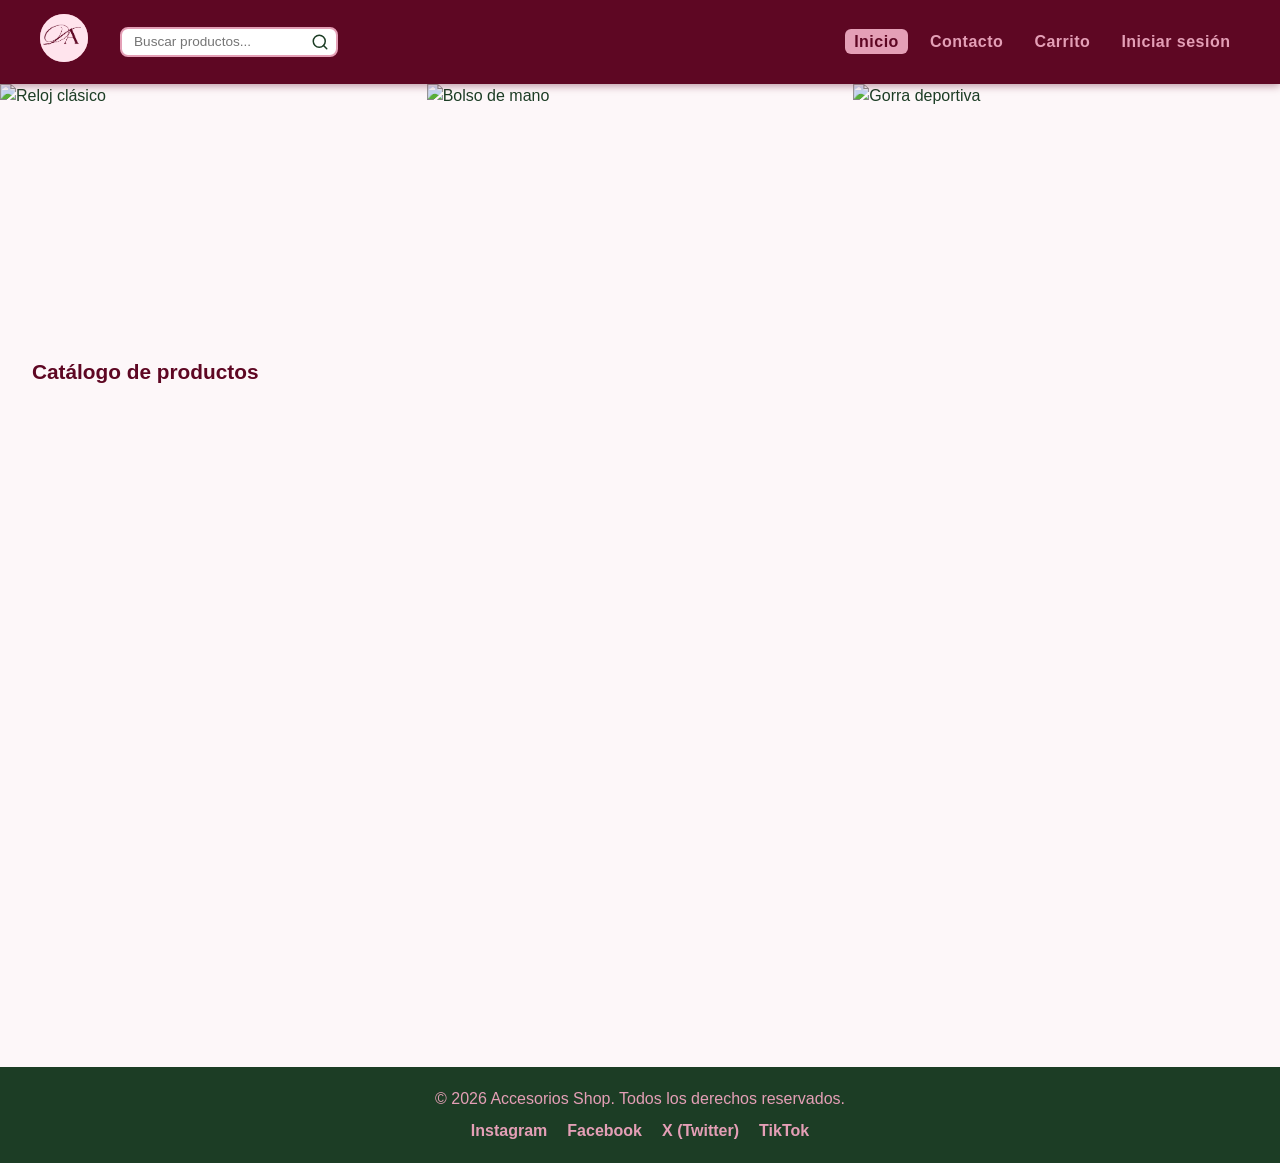
==== commit 3244486e: "funcionalidad: Integración de Supabase para la gestión de productos - Se añadieron el SDK de Supabas" ====
--- a/index.html
+++ b/index.html
@@ -29,6 +29,9 @@
     </main>
 
     <footer></footer>
+    <script src="https://cdn.jsdelivr.net/npm/@supabase/supabase-js@2"></script>
+    <script src="assets/js/supabase-config.js"></script>
+    <script src="assets/js/supabase-client.js"></script>
     <script src="assets/js/header-footer.js"></script>
     <script src="assets/js/productos.js"></script>
 </body>
--- a/assets/css/styles.css
+++ b/assets/css/styles.css
@@ -293,6 +293,50 @@
     border-radius: 12px;
 }
 
+/* La tarjeta del admin es un enlace completo: al hacer clic se entra a editar el producto */
+#catalogo .tarjeta-admin {
+    display: flex;
+    flex-direction: column;
+    align-items: center;
+    text-align: center;
+    width: 100%;
+    height: 100%;
+    color: inherit;
+}
+
+/* Buscador propio del panel de administración (filtra en vivo el catálogo) */
+#catalogo .busqueda-admin {
+    display: flex;
+    flex-wrap: wrap;
+    align-items: center;
+    gap: 0.75rem;
+    margin-bottom: 1.25rem;
+}
+
+#catalogo .busqueda-admin input[type="search"] {
+    flex: 1 1 260px;
+    min-width: 0;
+    padding: 0.55rem 0.75rem;
+    border: 2px solid var(--bordo-oscuro);
+    border-radius: 8px;
+    font-size: 0.95rem;
+    font-family: inherit;
+    color: var(--verde-oscuro);
+    background-color: var(--blanco);
+}
+
+#catalogo .busqueda-admin input[type="search"]:focus {
+    outline: none;
+    border-color: var(--verde-oscuro);
+    box-shadow: 0 0 0 3px rgba(228, 159, 182, 0.4);
+}
+
+#catalogo .busqueda-admin .resultado-info {
+    font-size: 0.95rem;
+    font-weight: 600;
+    color: var(--verde-oscuro);
+}
+
 #catalogo .icono-editar {
     position: absolute;
     top: 0.75rem;
@@ -318,7 +362,7 @@
     color: #fff;
 }
 
-/* X para eliminar producto (interacción con JS en el futuro) */
+/* X para eliminar producto (elimina el producto del catálogo y de localStorage) */
 #catalogo .icono-eliminar {
     position: absolute;
     top: 0.75rem;
@@ -346,6 +390,22 @@
     box-shadow: 0 0 10px 2px var(--rosa-claro);
 }
 
+/* Aviso de estado del panel (ej: producto eliminado) */
+#catalogo p.admin-aviso {
+    display: block;
+    font-size: 0.95rem;
+    font-weight: 600;
+    color: var(--verde-oscuro);
+    background-color: var(--rosa-claro);
+    border-radius: 8px;
+    padding: 0.6rem 0.9rem;
+    margin-bottom: 1rem;
+}
+
+#catalogo p.admin-aviso[hidden] {
+    display: none;
+}
+
 
 /* ---------- Pantalla de búsqueda y filtros ---------- */
 #resultados-busqueda {
@@ -607,6 +667,33 @@
     background-color: var(--verde-oscuro);
 }
 
+.aviso-detalle {
+    background-color: var(--rosa-claro);
+    border-radius: 8px;
+    padding: 1rem;
+    text-align: center;
+    font-weight: 600;
+    color: var(--bordo-oscuro);
+}
+
+.acciones-detalle {
+    display: flex;
+    flex-wrap: wrap;
+    gap: 0.75rem;
+    margin-top: 1rem;
+}
+
+.acciones-detalle a {
+    font-weight: 600;
+    color: var(--verde-oscuro);
+}
+
+.acciones-detalle a:hover,
+.acciones-detalle a:focus {
+    color: var(--bordo-oscuro);
+    text-decoration: underline;
+}
+
 /* ---------- Productos relacionados ---------- */
 #relacionados {
     margin-top: 2rem;
@@ -624,6 +711,12 @@
     display: grid;
     grid-template-columns: repeat(auto-fill, minmax(160px, 1fr));
     gap: 1rem;
+}
+
+#relacionados li > a {
+    display: flex;
+    height: 100%;
+    color: inherit;
 }
 
 #relacionados article {
@@ -674,8 +767,8 @@
     color: var(--bordo-oscuro);
 }
 
-#relacionados a:hover,
-#relacionados a:focus {
+#relacionados a:hover h3,
+#relacionados a:focus h3 {
     text-decoration: underline;
 }
 
@@ -1054,6 +1147,24 @@
     #editar-producto h1 {
         font-size: 2rem;
     }
+}
+
+/* Imagen actual en el formulario de edición */
+.imagen-actual-envoltorio {
+    display: flex;
+    flex-direction: column;
+    align-items: center;
+    gap: 0.5rem;
+    margin-bottom: 1.25rem;
+}
+
+.imagen-actual-envoltorio img {
+    width: 160px;
+    height: 160px;
+    object-fit: cover;
+    border-radius: 8px;
+    border: 2px solid var(--rosa-claro);
+    background-color: var(--rosa-claro);
 }
 
 .sr-only {
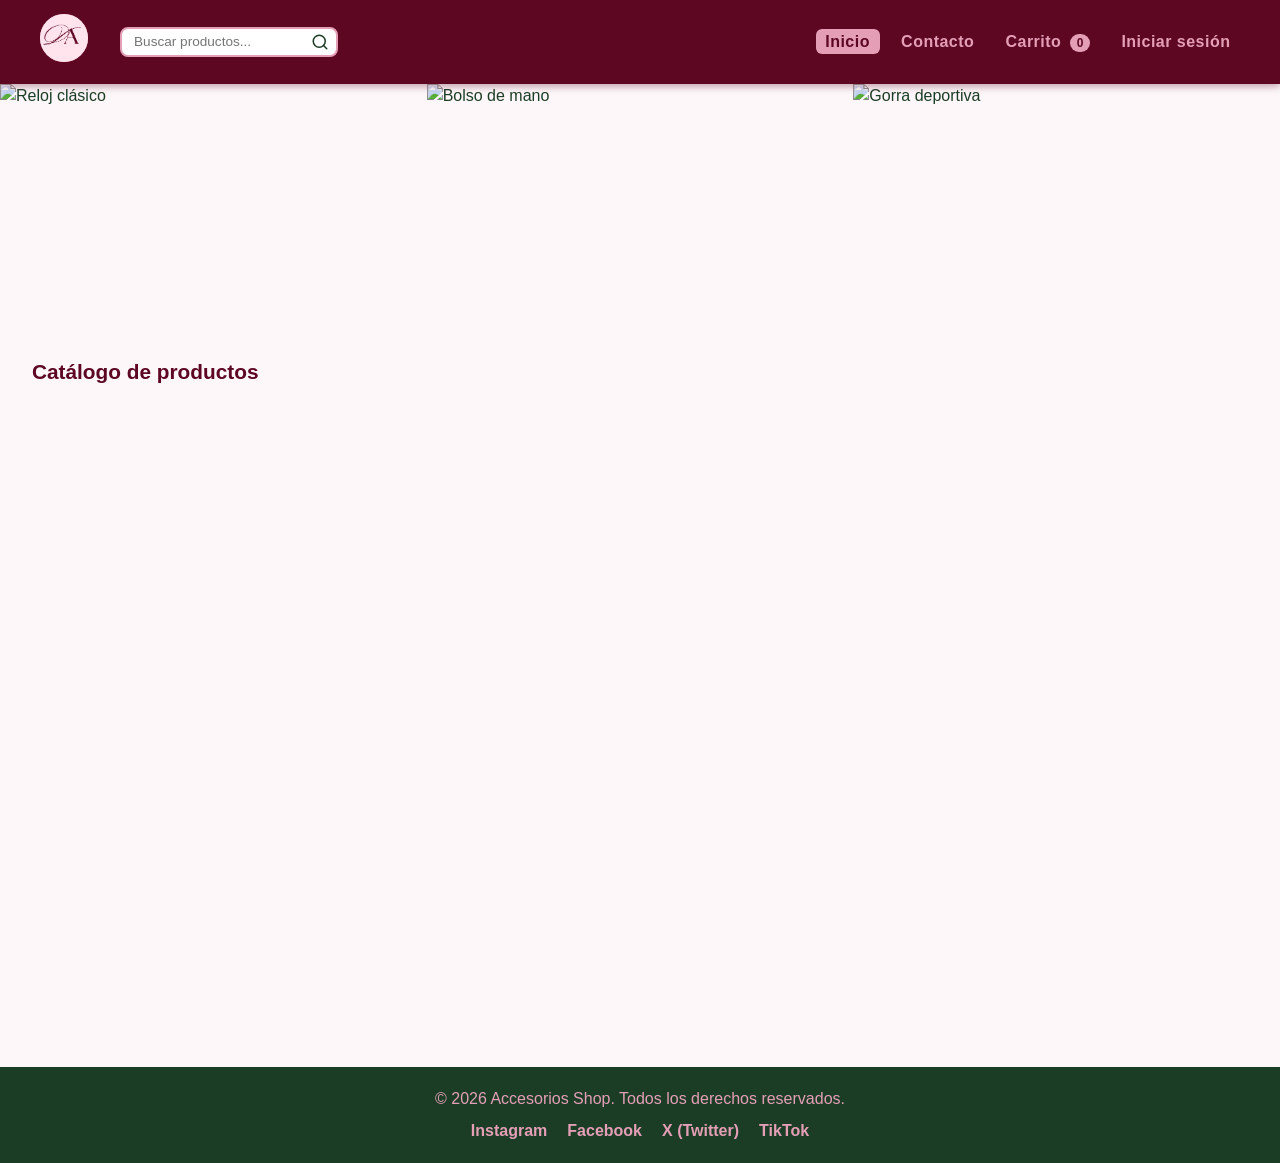
==== commit b21d1791: "Implementa carrito de compras con localStorage y Supabase - Agrega funcionalidad para agregar produc" ====
--- a/index.html
+++ b/index.html
@@ -34,5 +34,6 @@
     <script src="assets/js/supabase-client.js"></script>
     <script src="assets/js/header-footer.js"></script>
     <script src="assets/js/productos.js"></script>
+    <script src="assets/js/carrito.js"></script>
 </body>
 </html>
--- a/assets/css/styles.css
+++ b/assets/css/styles.css
@@ -75,6 +75,26 @@
 .navbar a:focus {
     background-color: var(--rosa-claro);
     color: var(--bordo-oscuro);
+}
+
+/* Contador de unidades del carrito en el navbar (lo pinta assets/js/carrito.js) */
+.contador-carrito {
+    display: inline-block;
+    min-width: 1.25rem;
+    padding: 0 0.35rem;
+    margin-left: 0.25rem;
+    border-radius: 999px;
+    background-color: var(--rosa-claro);
+    color: var(--bordo-oscuro);
+    font-size: 0.75rem;
+    font-weight: 700;
+    text-align: center;
+}
+
+.navbar a:hover .contador-carrito,
+.navbar a:focus .contador-carrito {
+    background-color: var(--bordo-oscuro);
+    color: var(--rosa-claro);
 }
 
 /* ---------- Galería de fotos decorativa ---------- */
@@ -676,6 +696,17 @@
     color: var(--bordo-oscuro);
 }
 
+.aviso-detalle a {
+    color: var(--bordo-oscuro);
+    font-weight: 700;
+    text-decoration: underline;
+}
+
+.aviso-detalle a:hover,
+.aviso-detalle a:focus {
+    color: var(--verde-oscuro);
+}
+
 .acciones-detalle {
     display: flex;
     flex-wrap: wrap;
@@ -874,9 +905,14 @@
 }
 
 .eliminar {
+    background: none;
+    border: none;
+    padding: 0;
+    font: inherit;
     font-weight: 600;
     font-size: 0.85rem;
     color: var(--bordo-oscuro);
+    cursor: pointer;
 }
 
 .eliminar:hover,
@@ -948,6 +984,18 @@
 #resumen-carrito button:hover,
 #resumen-carrito button:focus {
     background-color: var(--verde-oscuro);
+}
+
+#resumen-carrito button:disabled {
+    background-color: var(--rosa-claro);
+    color: var(--verde-oscuro);
+    cursor: not-allowed;
+}
+
+.nota-finalizar {
+    font-size: 0.8rem;
+    color: var(--verde-oscuro);
+    text-align: center;
 }
 
 .seguir-comprando {
